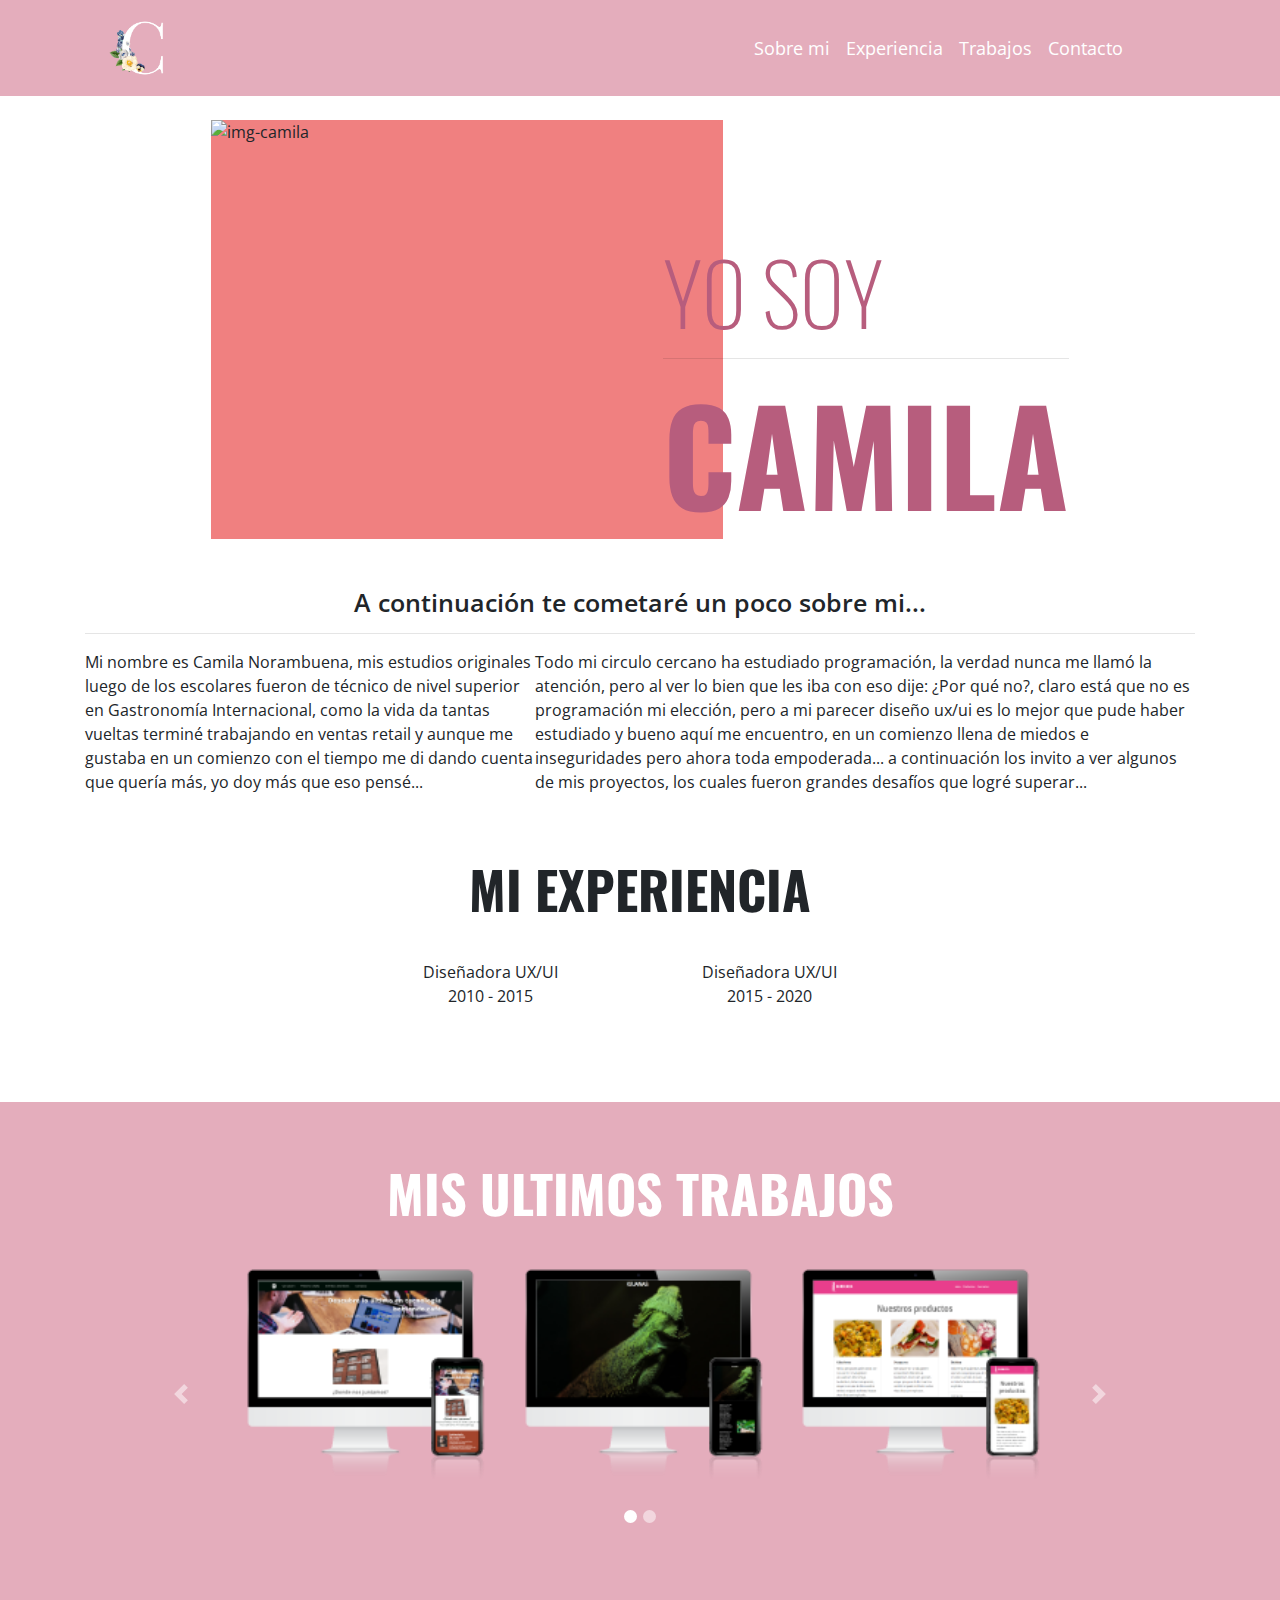
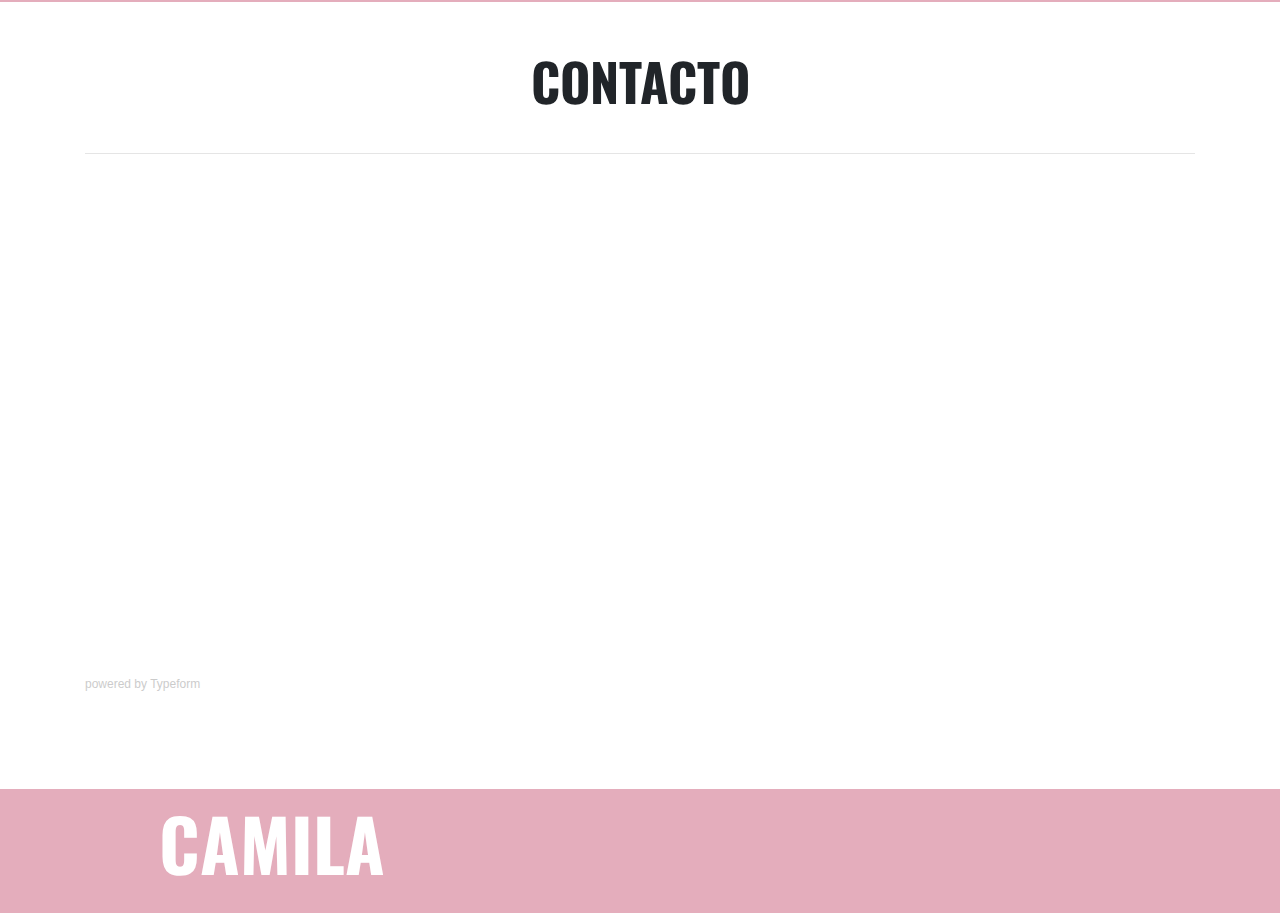
==== index.html @ 9895eda4 "link de proyectos sobre imagenes" ====
<!doctype html>
<html lang="es" dir="ltr">
  <head>
    <!-- Required meta tags -->
    <meta charset="utf-8">
    <meta name="viewport" content="width=device-width, initial-scale=1, shrink-to-fit=no">
    

    <!-- Bootstrap CSS -->
    <link rel="stylesheet" href="https://stackpath.bootstrapcdn.com/bootstrap/4.5.2/css/bootstrap.min.css" integrity="sha384-JcKb8q3iqJ61gNV9KGb8thSsNjpSL0n8PARn9HuZOnIxN0hoP+VmmDGMN5t9UJ0Z" crossorigin="anonymous">
    <!-- Google Fonts-->    
    <link href="https://fonts.googleapis.com/css2?family=Open+Sans:wght@300;400;600&family=Oswald:wght@200;700&display=swap" rel="stylesheet">
    <!-- Font Awesome-->
    <link rel="stylesheet" href="https://use.fontawesome.com/releases/v5.15.0/css/all.css" integrity="sha384-OLYO0LymqQ+uHXELyx93kblK5YIS3B2ZfLGBmsJaUyor7CpMTBsahDHByqSuWW+q" crossorigin="anonymous">
    <!-- Css-->
    <link rel="stylesheet" href="./style.css">

    <title>Mi Portafolio</title>
</head>
<body>
    <section class="container-fluid navbar-fixed first-section">
        <div class="container">
            <div class="row">
                <div class="col-md-12">
                    <nav class="navbar navbar-expand-lg  navbar-dark">
                        <div class="logo">
                            <img class="img-logo" src="./assets/img/logo c.png" alt="c"> 
                            <button button button class="navbar-toggler" type="button" data-toggle="collapse"
                                data-target="#navbarNavAltMarkup" aria-controls="navbarNavAltMarkup" aria-expanded="false"
                                aria-label="Toggle navigation">
                                <span class="navbar-toggler-icon"></span>
                            </button>
                        </div>
                                
                        <div class="collapse navbar-collapse justify-content-end mr-5" id="navbarNavAltMarkup">
                            <div class="navbar-nav ">
                                        <a data-scroll class="nav-link active" href="#about-me">Sobre mi <span class="sr-only">(current)</span></a>
                                        <a class="nav-link active" href="#experiencia">Experiencia <span class="sr-only">(current)</span></a>
                                        <a data-scroll class="nav-link active" href="#trabajos">Trabajos <span class="sr-only">(current)</span></a>
                                        <a data-scroll class="nav-link active" href="#contact-me">Contacto <span class="sr-only">(current)</span></a>
                            </div>
                        </div>
                    </nav>
                        
                </div>
            </div>
        </div>  
    </section>

<!--Imagen y titulo-->

    <section class="imagen mb-5">
                <div class="inicio">
                    <img class="mi-imagen" src="./assets/img/IMG_20200930_120932.jpg" alt="img-camila">
                    <div class="title-name">
                        <h2 class="im">YO SOY</h2>
                        <hr class="line">
                        <h2 class="name">CAMILA</h2>
                    </div>
                </div>
    </section>

    <!--About Me-->
    <section id="about-me" class="description mb-5">
        <div class="container">
            <div class="row">
                <div class="col-md-12">
                    <h3 class="titulo"> A continuación te cometaré un poco sobre mi...</h3>
                    <hr class="line">
                    <div class="parrafos">
                        <p class="about-me">Mi nombre es Camila Norambuena, mis estudios originales luego de los escolares fueron de técnico de nivel superior en Gastronomía Internacional, como la vida da tantas vueltas terminé trabajando en ventas retail y aunque me gustaba en un comienzo con el tiempo me di dando cuenta que quería más, yo doy más que eso pensé...</p>
                        <p class="about-me">Todo mi circulo cercano ha estudiado programación, la verdad nunca me llamó la atención, pero al ver lo bien que les iba con eso dije: ¿Por qué no?, claro está que no es programación mi elección, pero a mi parecer diseño ux/ui es lo mejor que pude haber estudiado y bueno aquí me encuentro, en un comienzo llena de miedos e inseguridades pero ahora toda empoderada... a continuación los invito a ver algunos de mis proyectos, los cuales fueron grandes desafíos que logré superar... </p>
                    </div>
                </div>
            </div>
        </div>
    </section>


    <section id="experiencia" class="experience mt-5 mb-5">
        <div class="container experience-aline">
            <div class="row">
                <div class="col-md-12">
                    <h3 class="subtitulo">MI EXPERIENCIA</h3>
                    <div class="experience-icon">
                        <div>
                            <i class="fas fa-prescription-bottle-alt fa-5x"></i> 
                            <p>Diseñadora UX/UI <br> <span>2010 - 2015</span></p>
                        </div>

                        <div>
                            <i class="fas fa-money-check-alt fa-5x"></i>
                            <p>Diseñadora UX/UI <br> <span>2015 - 2020
                            </span></p>
                        </div>
                        
                    </div>
                    

                </div>
            </div>
        </div>

    </section>

    <section id="trabajos" class="works">
        <div class="container">
            <div class="row">   
                <div class="col-md-12">
                    <h3 class="subtitulo white-pink">MIS ULTIMOS TRABAJOS</h3> 
                    <div class="container">
                        <div id="carouselExampleIndicators" class="carousel slide" data-ride="carousel">            
                            <div class="carousel-inner">
                                <div class="carousel-item active ci1">
                                    <div class="row">
                                        <div class="col-md-3"><a href="https://camilnome.github.io/Meet-Coffe/" target="_blank"><img class="carousel-img" src="./assets/img/PROY-01.png" alt=""></a></div>

                                        <div class="col-md-3"><a href="https://camilnome.github.io/iguana-page/" target="_blank"><img class="carousel-img" src="./assets/img/PROY-02.png" alt=""></a></div>

                                        <div class="col-md-3"><a href="https://camilnome.github.io/suricata/" target="_blank"><img class="carousel-img" src="./assets/img/PROY-03.png" alt=""></a></div>
                                    </div>
                                </div>
                
                                <div class="carousel-item ci2">
                                    <div class="row">
                                        <div class="col-md-3"><a href="https://camilnome.github.io/cuppon/" target="_blank"><img class="carousel-img" src="./assets/img/PROY-04.png" alt=""></a></div>
                                        <div class="col-md-3"><a href="https://camilnome.github.io/ricomida/" target="_blank"><img class="carousel-img" src="./assets/img/PROY-05.png" alt=""></a></div>
                                    
                                    </div>
                                </div>
                            </div>
                        <div>
                            <ol class="carousel-indicators">
                                <li data-target="#carouselExampleIndicators" data-slide-to="0" class="active"></li>
                                <li data-target="#carouselExampleIndicators" data-slide-to="1"></li>
                            </ol>
    
                            <div>
                                <a class="carousel-control-prev" href="#carouselExampleIndicators" role="button" data-slide="prev">
                                <span class="carousel-control-prev-icon" aria-hidden="true"></span>
                                <span class="sr-only">Previous</span>
                                </a>
                                <a class="carousel-control-next" href="#carouselExampleIndicators" role="button" data-slide="next">
                                <span class="carousel-control-next-icon" aria-hidden="true"></span>
                                <span class="sr-only">Next</span>
                                </a>
                            </div>
    
                        </div> 
                    </div>
                </div>
            </div> 
            
        </div>

    </section>

    <section id="contact-me" class="contact mb-5">
        <div class="container">
            <div class="row">
                <div class="col-md-12 formu pt-5 pb-5 ">
                    <h3 class="subtitulo">CONTACTO</h3>
                    <hr class="line">
                    <div class="typeform-widget" data-url="https://form.typeform.com/to/bvhLqpzV" style="width: 100%; height: 500px;"></div> <script> (function() { var qs,js,q,s,d=document, gi=d.getElementById, ce=d.createElement, gt=d.getElementsByTagName, id="typef_orm", b="https://embed.typeform.com/"; if(!gi.call(d,id)) { js=ce.call(d,"script"); js.id=id; js.src=b+"embed.js"; q=gt.call(d,"script")[0]; q.parentNode.insertBefore(js,q) } })() </script> <div style="font-family: Sans-Serif;font-size: 12px;color: #999;opacity: 0.5; padding-top: 5px;"> powered by <a href="https://admin.typeform.com/signup?utm_campaign=bvhLqpzV&utm_source=typeform.com-01EKRARHMAJ2T1TCYWR7NHYK4K-free&utm_medium=typeform&utm_content=typeform-embedded-poweredbytypeform&utm_term=ES" style="color: #999" target="_blank">Typeform</a> </div>
                </div>
            </div>
        </div>

    </section>

    <section class="footer">
        <div class="container">
            <div class="row">
                <div class="col-md-12 a1">
                    <p class="name-bottom">CAMILA</p>
                    <div class="icon">
                        <i class="fab fa-github-square fa-3x"></i>
                        <i class="fab fa-linkedin fa-3x"></i>
                        <i class="fab fa-twitter-square fa-3x"></i>
                        <i class="fab fa-facebook-square fa-3x"></i>
                    </div>
                </div>

            </div>
        </div>

    </section>







    

    <!-- Optional JavaScript -->
    <!-- jQuery first, then Popper.js, then Bootstrap JS -->
    <script src="https://code.jquery.com/jquery-3.5.1.slim.min.js"></script>
    <script src="https://cdn.jsdelivr.net/npm/popper.js@1.16.1/dist/umd/popper.min.js" ></script>
    <script src="https://stackpath.bootstrapcdn.com/bootstrap/4.5.2/js/bootstrap.min.js"></script>
    <!-- Java Script-->
    <script src="./script.js"></script>
    </body>
</html>
---- style.css ----
body{
    font-family: "open sans",sans-serif;
}

.first-section{
    background-color:#E4ADBC;
}

.img-logo{
    width: 80px;
    height:80px;
}

.navbar-fixed{
    position: fixed;
    z-index: 1;
}
.nav-link{
    font-family: "open sans",sans-serif;
    font-size: 18px;
    font-weight: 400;
}

/*imagen y titulo*/

.inicio{
    position: relative;
    display: flex;
    justify-content:center ;
    padding-top: 120px;
   
}

.mi-imagen{
    width: 40%;
    margin-right: 100px;
    z-index: -1;
    background-color: lightcoral;
}

.title-name{
    margin-top: 120px;
    margin-left: -160px;
}

.im{
    font-family: "oswald",sans-serif;
    font-size: 85px;
    font-weight: 200;
    color:#B75D7D;
    }

.name{
    font-family: "oswald",sans-serif;
    font-size: 130px;
    font-weight: 700;
    color:#B75D7D;
    }

/*About Me*/

.parrafos{
    display: flex;
    justify-content: space-between
    }

.about-me{
    font-size: 16px;
    font-weight: 400;    
    }

/*Mi Experiencia*/

.experience-aline{
    text-align: center;
}

.experience-icon{
    display: flex;
    justify-content: space-evenly;
    margin:30px 195px;
    width: 700px;
}

/*Works*/

.works{
    background-color: #E4ADBC;
    padding-bottom: 30px;
    padding-top: 60px;
    text-align: center;
    height: 500px;
}

.ci1{
    margin-left: 140px;
}

.ci2{
    margin-left: 280px;
}

.carousel-img{
    height: 230px;
    width: 250px;
}

/*Footer*/

.a1{
    display: flex;
    justify-content:space-evenly;
    align-items: center;
}

.footer{
    background-color:#E4ADBC;
}
.icon{
    width: 40%;
    color:#ffffff;
}

.name-bottom{
    color:#ffffff;
    font-family: "oswald",sans-serif;
    font-size: 72px;
    font-weight: 700;
    width: 40%;
}

@media (max-width:500px){
    
    .inicio{
    display: block;
    justify-content: center;
    padding-top: 90px;
    }

    .mi-imagen{
        width: 100%;
    }

    .title-name{
        margin-top: -130px;
        margin-left: 25px;
    }

    .name{
        font-size: 100px;
    }

    .im{
        color: #ffffff;
        margin-bottom: -50px;
    }

/*About Me*/
    .parrafos{
        display: block;
        text-align: justify;
        margin: 0px 10px;
    }
    
/*Experiencia*/
    .experience-icon{
        display: flex;
        justify-content: space-evenly;
        margin:0px;
        width: 100%;
    }
/*Works*/

    .ci1{
    margin-left: 0px;
    }

    .ci2{
    margin-left: 0px;
    }

    .carousel-img{
    height: 100%;
    }

    .works{
        height: 900px;
    }

/*Footer*/
    .icon{
        width: 100%;
        color:#ffffff;
        display: flex;
        justify-content: space-evenly;
    }

    .name-bottom{
        width: 100%;
    }

    .a1{
        display: inline-block;
        text-align: center;
        padding-bottom: 20px;
    }

    .formu{
        padding-bottom: 0px !important;
    }

    .contact{
        margin-bottom: 1px !important;
    }


}






.white-pink{
    color:#ffffff;
}





.titulo{
    font-family: "open sans",sans-serif;
    font-size: 25px;
    font-weight: 600;
    text-align: center;
    }

.subtitulo{
    font-family: "oswald",sans-serif;
    font-size: 52px;
    font-weight: 700;
    margin-bottom: 40px;
    text-align: center;
    

}



.carousel-indicators li{
    height: 13px !important; 
    width: 13px !important;
    border-radius: 100px;
    border-bottom: 0px !important;
    border-top: 0px !important;
    background-color:#ffffff !important;
}
    
.carousel-indicators{
    position: relative !important;
    margin-top: 15px;
}

button{
    border-radius: 50px;
    background-color:#E4ADBC;
    color:#ffffff;
}
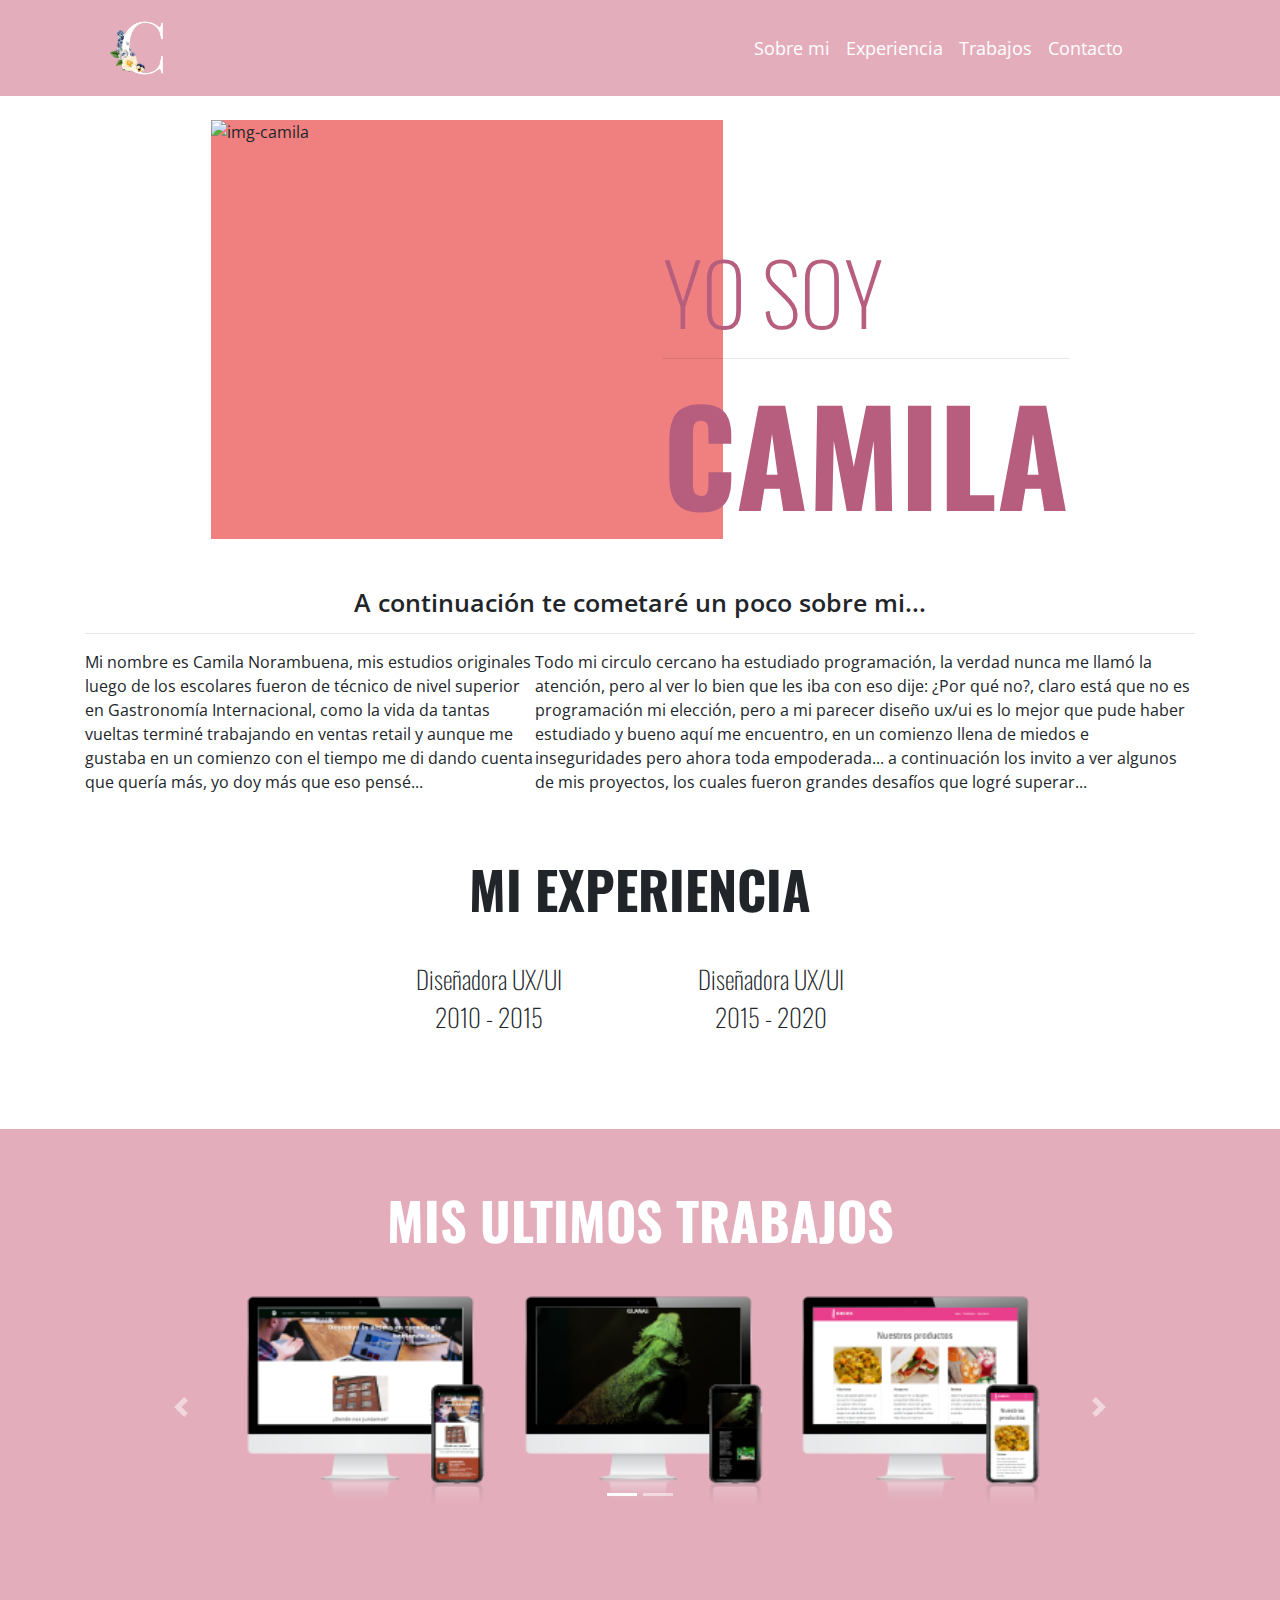
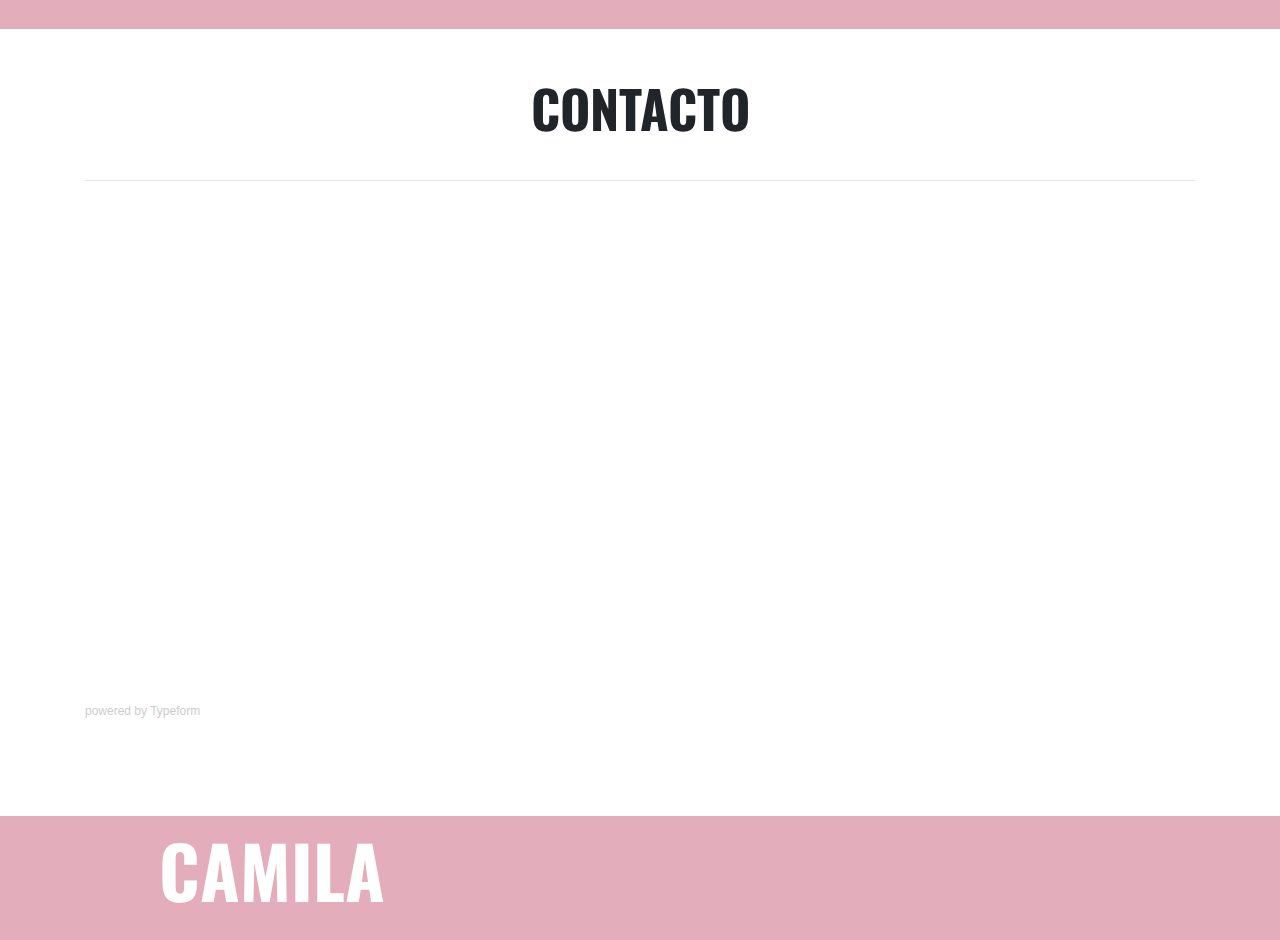
==== commit afad4520: "lineo de rss" ====
--- a/index.html
+++ b/index.html
@@ -22,7 +22,7 @@
         <div class="container">
             <div class="row">
                 <div class="col-md-12">
-                    <nav class="navbar navbar-expand-lg  navbar-dark">
+                    <nav class="navbar navbar-expand-md  navbar-dark">
                         <div class="logo">
                             <img class="img-logo" src="./assets/img/logo c.png" alt="c"> 
                             <button button button class="navbar-toggler" type="button" data-toggle="collapse"
@@ -85,12 +85,12 @@
                     <div class="experience-icon">
                         <div>
                             <i class="fas fa-prescription-bottle-alt fa-5x"></i> 
-                            <p>Diseñadora UX/UI <br> <span>2010 - 2015</span></p>
+                            <p class="puesto">Diseñadora UX/UI <br> <span>2010 - 2015</span></p>
                         </div>
 
                         <div>
                             <i class="fas fa-money-check-alt fa-5x"></i>
-                            <p>Diseñadora UX/UI <br> <span>2015 - 2020
+                            <p class="puesto">Diseñadora UX/UI <br> <span>2015 - 2020
                             </span></p>
                         </div>
                         
@@ -174,10 +174,10 @@
                 <div class="col-md-12 a1">
                     <p class="name-bottom">CAMILA</p>
                     <div class="icon">
-                        <i class="fab fa-github-square fa-3x"></i>
-                        <i class="fab fa-linkedin fa-3x"></i>
-                        <i class="fab fa-twitter-square fa-3x"></i>
-                        <i class="fab fa-facebook-square fa-3x"></i>
+                        <a href="https://github.com/camilnome"><i class="fab fa-github-square fa-3x"></i></a>
+                        <a href="https://www.linkedin.com/in/camila-norambuena-merello-537857127/"><i class="fab fa-linkedin fa-3x"></i></a>
+                        <a href="https://twitter.com/AsiutiCami"><i class="fab fa-twitter-square fa-3x"></i></a>
+                        <a href="https://www.facebook.com/asiutica/"> <i class="fab fa-facebook-square fa-3x"></i></a>
                     </div>
                 </div>
 
@@ -186,13 +186,6 @@
 
     </section>
 
-
-
-
-
-
-
-    
 
     <!-- Optional JavaScript -->
     <!-- jQuery first, then Popper.js, then Bootstrap JS -->
--- a/style.css
+++ b/style.css
@@ -5,6 +5,8 @@
 .first-section{
     background-color:#E4ADBC;
 }
+
+
 
 .img-logo{
     width: 80px;
@@ -69,6 +71,12 @@
     font-weight: 400;    
     }
 
+.titulo{
+    font-size: 25px;
+    font-weight: 600;
+    text-align: center;
+}
+    
 /*Mi Experiencia*/
 
 .experience-aline{
@@ -80,6 +88,21 @@
     justify-content: space-evenly;
     margin:30px 195px;
     width: 700px;
+}
+.subtitulo{
+    font-family: "oswald",sans-serif;
+    font-size: 52px;
+    font-weight: 700;
+    margin-bottom: 40px;
+    text-align: center;
+    
+
+}
+
+.puesto{
+    font-family:"oswald",sans-serif;
+    font-size: 25px;
+    font-weight: 200;
 }
 
 /*Works*/
@@ -104,6 +127,9 @@
     height: 230px;
     width: 250px;
 }
+.white-pink{
+    color:#ffffff;
+}
 
 /*Footer*/
 
@@ -121,6 +147,16 @@
     color:#ffffff;
 }
 
+.fab{
+    color: #ffffff;
+}
+
+.fab:hover{
+    color: #1e1e1e;
+    font-size: 60px;
+}
+
+
 .name-bottom{
     color:#ffffff;
     font-family: "oswald",sans-serif;
@@ -130,6 +166,14 @@
 }
 
 @media (max-width:500px){
+
+    .logo{
+        width: 100%;
+    }
+
+    .img-logo{
+        margin-right: 140px;
+    }
     
     .inicio{
     display: block;
@@ -139,6 +183,7 @@
 
     .mi-imagen{
         width: 100%;
+        margin-right:0px;
     }
 
     .title-name{
@@ -164,7 +209,7 @@
     
 /*Experiencia*/
     .experience-icon{
-        display: flex;
+        display: block;
         justify-content: space-evenly;
         margin:0px;
         width: 100%;
@@ -185,6 +230,19 @@
 
     .works{
         height: 900px;
+    }
+    .carousel-indicators li{
+        height: 13px !important; 
+        width: 13px !important;
+        border-radius: 100px;
+        border-bottom: 0px !important;
+        border-top: 0px !important;
+        background-color:#ffffff !important;
+    }
+        
+    .carousel-indicators{
+        position: relative !important;
+        margin-top: 15px;
     }
 
 /*Footer*/
@@ -221,56 +279,10 @@
 
 
 
-.white-pink{
-    color:#ffffff;
-}
-
-
-
-
-
-.titulo{
-    font-family: "open sans",sans-serif;
-    font-size: 25px;
-    font-weight: 600;
-    text-align: center;
-    }
-
-.subtitulo{
-    font-family: "oswald",sans-serif;
-    font-size: 52px;
-    font-weight: 700;
-    margin-bottom: 40px;
-    text-align: center;
-    
-
-}
-
-
-
-.carousel-indicators li{
-    height: 13px !important; 
-    width: 13px !important;
-    border-radius: 100px;
-    border-bottom: 0px !important;
-    border-top: 0px !important;
-    background-color:#ffffff !important;
-}
-    
-.carousel-indicators{
-    position: relative !important;
-    margin-top: 15px;
-}
-
-button{
-    border-radius: 50px;
-    background-color:#E4ADBC;
-    color:#ffffff;
-}
-
-
-
-
-
-
-
+
+
+
+
+
+
+
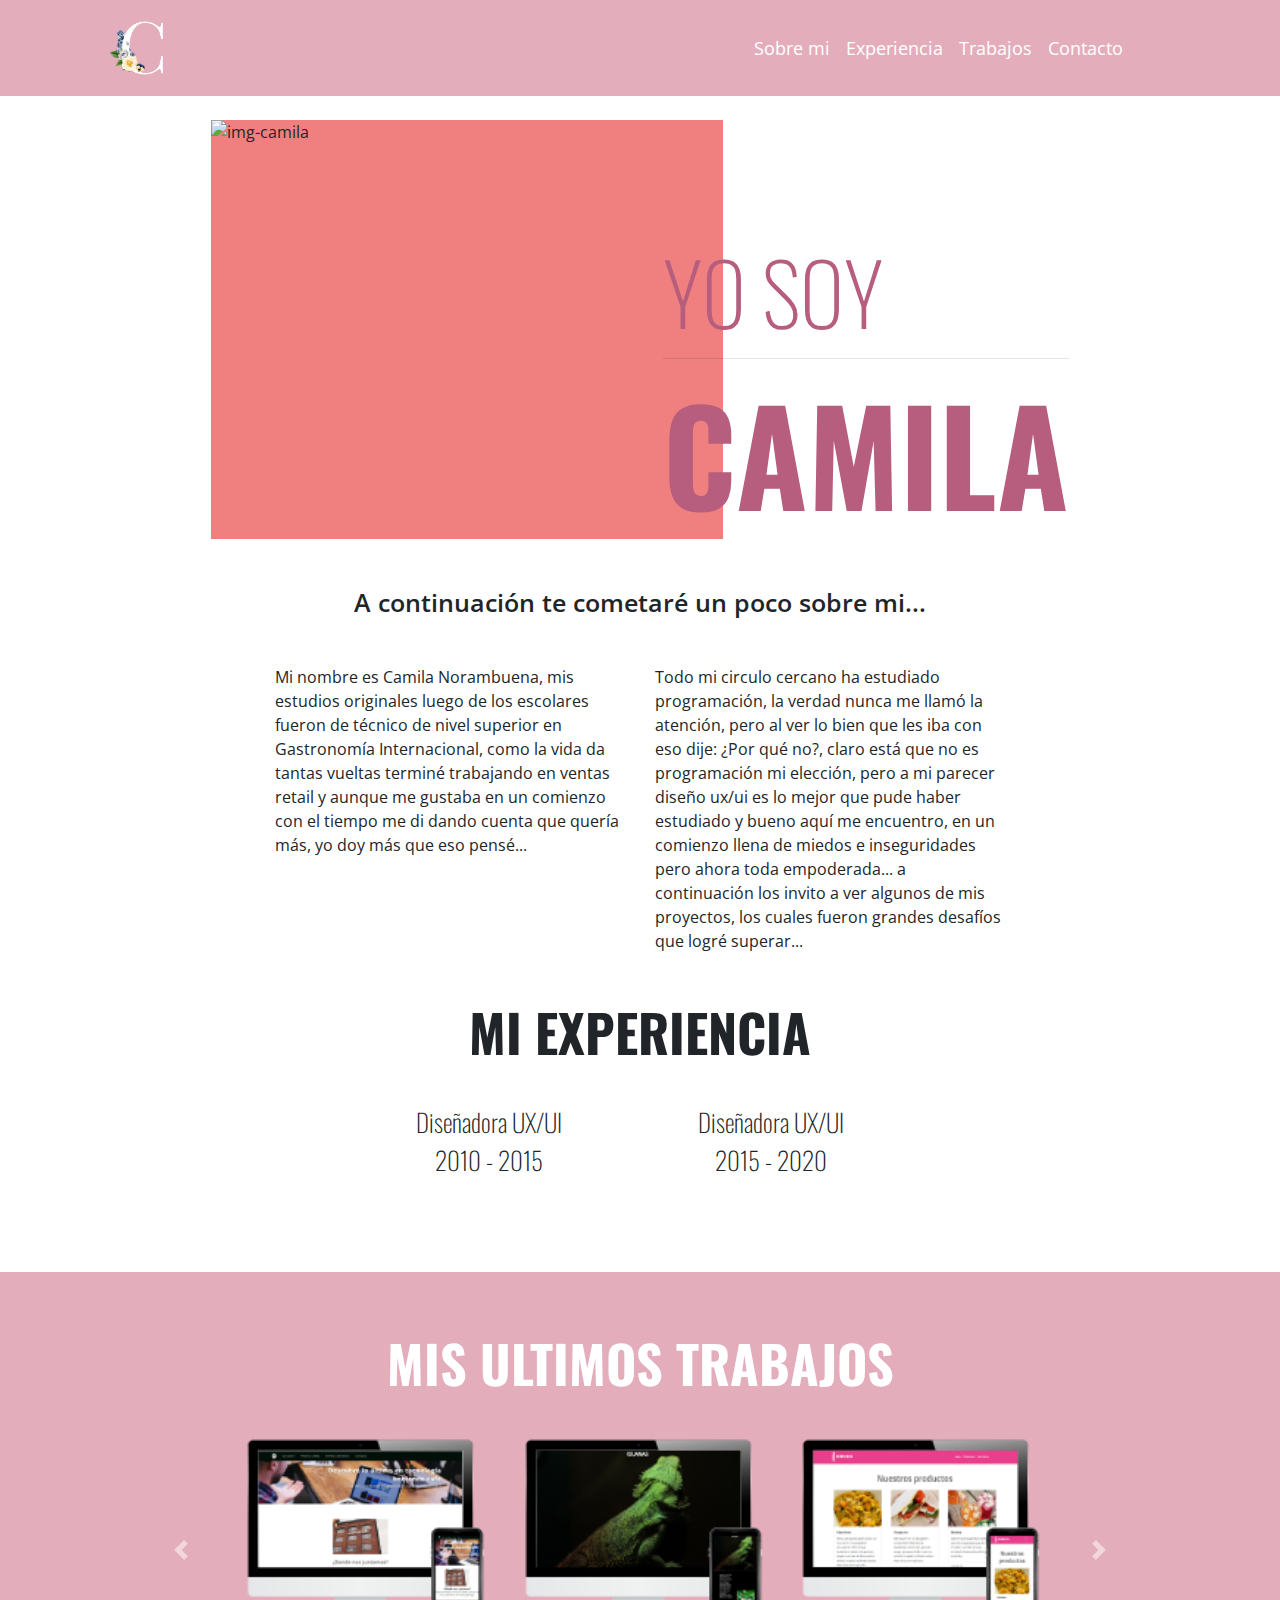
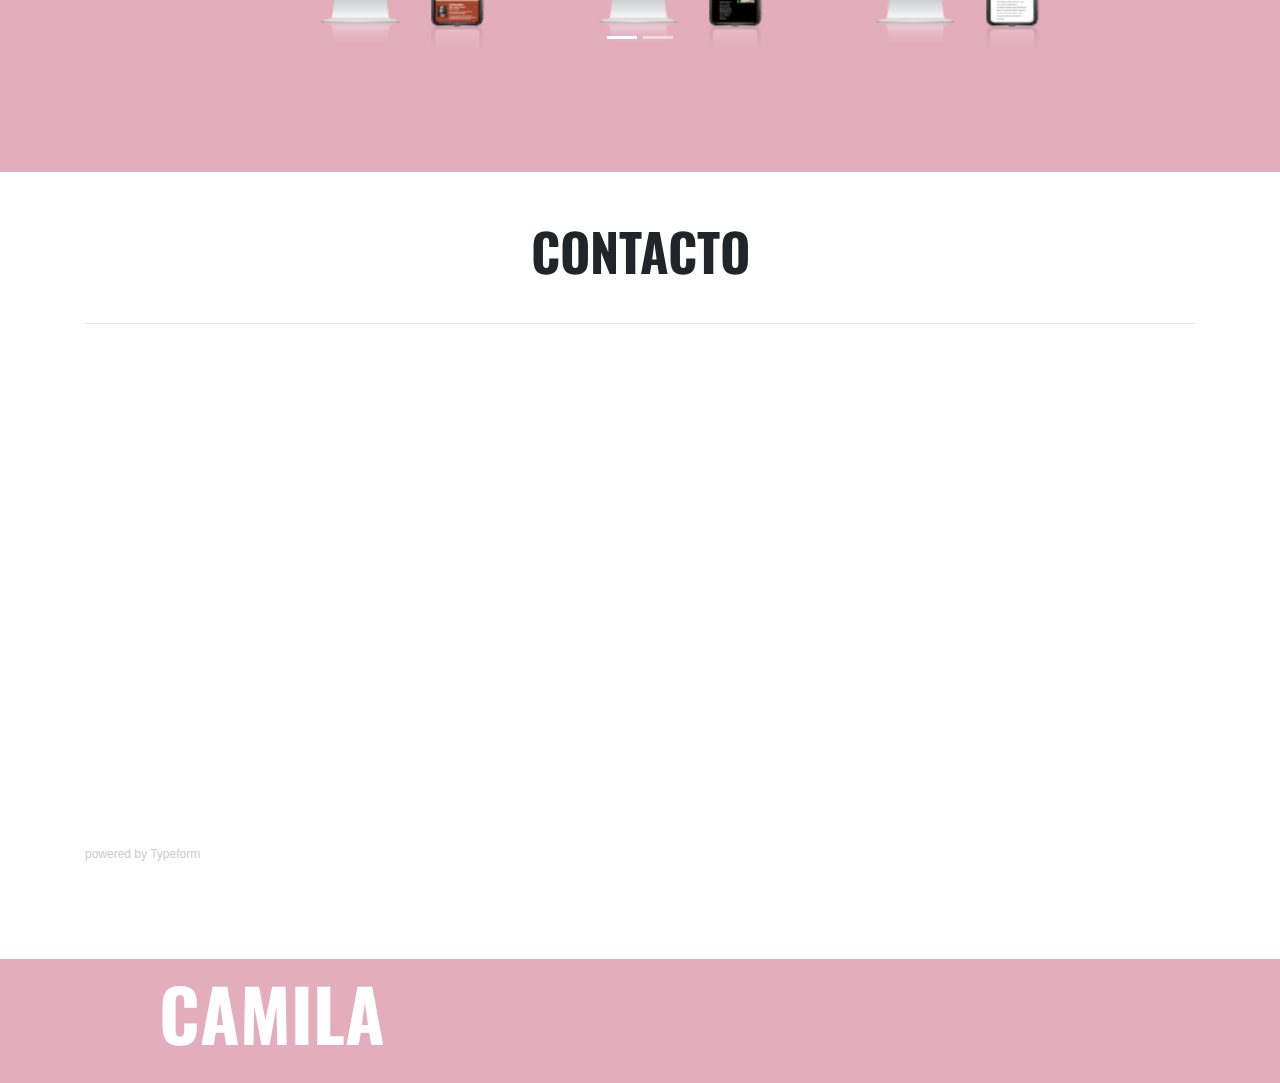
==== commit cef1a817: "Smooth scrolling y otros detalles" ====
--- a/index.html
+++ b/index.html
@@ -18,13 +18,13 @@
     <title>Mi Portafolio</title>
 </head>
 <body>
-    <section class="container-fluid navbar-fixed first-section">
+    <section  class="container-fluid navbar-fixed first-section">
         <div class="container">
             <div class="row">
                 <div class="col-md-12">
                     <nav class="navbar navbar-expand-md  navbar-dark">
                         <div class="logo">
-                            <img class="img-logo" src="./assets/img/logo c.png" alt="c"> 
+                            <a data-scroll href="#navreferencial"><img class="img-logo" src="./assets/img/logo c.png" alt="c"> </a> 
                             <button button button class="navbar-toggler" type="button" data-toggle="collapse"
                                 data-target="#navbarNavAltMarkup" aria-controls="navbarNavAltMarkup" aria-expanded="false"
                                 aria-label="Toggle navigation">
@@ -32,10 +32,10 @@
                             </button>
                         </div>
                                 
-                        <div class="collapse navbar-collapse justify-content-end mr-5" id="navbarNavAltMarkup">
-                            <div class="navbar-nav ">
+                        <div class="collapse navbar-collapse justify-content-end mr-5">
+                            <div  class="navbar-nav " >
                                         <a data-scroll class="nav-link active" href="#about-me">Sobre mi <span class="sr-only">(current)</span></a>
-                                        <a class="nav-link active" href="#experiencia">Experiencia <span class="sr-only">(current)</span></a>
+                                        <a data-scroll class="nav-link active" href="#experiencia">Experiencia <span class="sr-only">(current)</span></a>
                                         <a data-scroll class="nav-link active" href="#trabajos">Trabajos <span class="sr-only">(current)</span></a>
                                         <a data-scroll class="nav-link active" href="#contact-me">Contacto <span class="sr-only">(current)</span></a>
                             </div>
@@ -49,10 +49,10 @@
 
 <!--Imagen y titulo-->
 
-    <section class="imagen mb-5">
-                <div class="inicio">
-                    <img class="mi-imagen" src="./assets/img/IMG_20200930_120932.jpg" alt="img-camila">
-                    <div class="title-name">
+    <section  class="imagen mb-5">
+                <div class="inicio" id="navreferencial">
+                    <img  class="mi-imagen" src="./assets/img/IMG_20200930_120932.jpg" alt="img-camila">
+                    <div  class="title-name">
                         <h2 class="im">YO SOY</h2>
                         <hr class="line">
                         <h2 class="name">CAMILA</h2>
@@ -61,22 +61,33 @@
     </section>
 
     <!--About Me-->
-    <section id="about-me" class="description mb-5">
-        <div class="container">
-            <div class="row">
-                <div class="col-md-12">
-                    <h3 class="titulo"> A continuación te cometaré un poco sobre mi...</h3>
-                    <hr class="line">
-                    <div class="parrafos">
-                        <p class="about-me">Mi nombre es Camila Norambuena, mis estudios originales luego de los escolares fueron de técnico de nivel superior en Gastronomía Internacional, como la vida da tantas vueltas terminé trabajando en ventas retail y aunque me gustaba en un comienzo con el tiempo me di dando cuenta que quería más, yo doy más que eso pensé...</p>
-                        <p class="about-me">Todo mi circulo cercano ha estudiado programación, la verdad nunca me llamó la atención, pero al ver lo bien que les iba con eso dije: ¿Por qué no?, claro está que no es programación mi elección, pero a mi parecer diseño ux/ui es lo mejor que pude haber estudiado y bueno aquí me encuentro, en un comienzo llena de miedos e inseguridades pero ahora toda empoderada... a continuación los invito a ver algunos de mis proyectos, los cuales fueron grandes desafíos que logré superar... </p>
-                    </div>
-                </div>
-            </div>
-        </div>
-    </section>
-
-
+    <section  class="about-me mb-5">
+        <div id="about-me" class="container d-none d-sm-none d-md-block">
+            <h3 class="titulo mb-5"> A continuación te cometaré un poco sobre mi...</h3>
+                <div class="card-deck">
+                    <div class="col-md-4 parrafos">
+                        <div class="card border-0">
+                            <div class="card-body">
+                                <p class="card-text">Mi nombre es Camila Norambuena, mis estudios originales luego de los escolares fueron de técnico de nivel superior en Gastronomía Internacional, como la vida da tantas vueltas terminé trabajando en ventas retail y aunque me gustaba en un comienzo con el tiempo me di dando cuenta que quería más, yo doy más que eso pensé...</p>
+                            </div>
+                        </div> 
+                    </div>   
+                    <div class="col-md-4 parrafos">
+                        <div class="card border-0">
+                            <div class="card-body">
+                                <p class="card-text">Todo mi circulo cercano ha estudiado programación, la verdad nunca me llamó la atención, pero al ver lo bien que les iba con eso dije: ¿Por qué no?, claro está que no es programación mi elección, pero a mi parecer diseño ux/ui es lo mejor que pude haber estudiado y bueno aquí me encuentro, en un comienzo llena de miedos e inseguridades pero ahora toda empoderada... a continuación los invito a ver algunos de mis proyectos, los cuales fueron grandes desafíos que logré superar...</p>
+                            </div>
+                        </div>
+                    </div>
+                </div>
+        </div>
+    </section>
+
+
+
+    
+
+    <!--Experience-->
     <section id="experiencia" class="experience mt-5 mb-5">
         <div class="container experience-aline">
             <div class="row">
@@ -103,6 +114,7 @@
 
     </section>
 
+    <!--Works-->
     <section id="trabajos" class="works">
         <div class="container">
             <div class="row">   
@@ -149,11 +161,11 @@
                         </div> 
                     </div>
                 </div>
-            </div> 
-            
-        </div>
-
-    </section>
+            </div>             
+        </div>
+    </section>
+
+    <!--Contact-->
 
     <section id="contact-me" class="contact mb-5">
         <div class="container">
@@ -165,19 +177,19 @@
                 </div>
             </div>
         </div>
-
-    </section>
-
+    </section>
+
+    <!--Footer-->
     <section class="footer">
         <div class="container">
             <div class="row">
                 <div class="col-md-12 a1">
                     <p class="name-bottom">CAMILA</p>
                     <div class="icon">
-                        <a href="https://github.com/camilnome"><i class="fab fa-github-square fa-3x"></i></a>
-                        <a href="https://www.linkedin.com/in/camila-norambuena-merello-537857127/"><i class="fab fa-linkedin fa-3x"></i></a>
-                        <a href="https://twitter.com/AsiutiCami"><i class="fab fa-twitter-square fa-3x"></i></a>
-                        <a href="https://www.facebook.com/asiutica/"> <i class="fab fa-facebook-square fa-3x"></i></a>
+                        <a href="https://github.com/camilnome"target="_blank"><i class="fab fa-github-square fa-3x"></i></a>
+                        <a href="https://www.linkedin.com/in/camila-norambuena-merello-537857127/"target="_blank"><i class="fab fa-linkedin fa-3x"></i></a>
+                        <a href="https://twitter.com/AsiutiCami"target="_blank"><i class="fab fa-twitter-square fa-3x"></i></a>
+                        <a href="https://www.facebook.com/asiutica/"target="_blank"><i class="fab fa-facebook-square fa-3x"></i></a>
                     </div>
                 </div>
 
@@ -189,9 +201,9 @@
 
     <!-- Optional JavaScript -->
     <!-- jQuery first, then Popper.js, then Bootstrap JS -->
-    <script src="https://code.jquery.com/jquery-3.5.1.slim.min.js"></script>
-    <script src="https://cdn.jsdelivr.net/npm/popper.js@1.16.1/dist/umd/popper.min.js" ></script>
-    <script src="https://stackpath.bootstrapcdn.com/bootstrap/4.5.2/js/bootstrap.min.js"></script>
+    <script src="https://code.jquery.com/jquery-3.5.1.min.js" integrity="sha384-DfXdz2htPH0lsSSs5nCTpuj/zy4C+OGpamoFVy38MVBnE+IbbVYUew+OrCXaRkfj" crossorigin="anonymous"></script>
+<script src="https://cdn.jsdelivr.net/npm/popper.js@1.16.1/dist/umd/popper.min.js" integrity="sha384-9/reFTGAW83EW2RDu2S0VKaIzap3H66lZH81PoYlFhbGU+6BZp6G7niu735Sk7lN" crossorigin="anonymous"></script>
+<script src="https://stackpath.bootstrapcdn.com/bootstrap/4.5.2/js/bootstrap.min.js" integrity="sha384-B4gt1jrGC7Jh4AgTPSdUtOBvfO8shuf57BaghqFfPlYxofvL8/KUEfYiJOMMV+rV" crossorigin="anonymous"></script>
     <!-- Java Script-->
     <script src="./script.js"></script>
     </body>
--- a/style.css
+++ b/style.css
@@ -5,7 +5,6 @@
 .first-section{
     background-color:#E4ADBC;
 }
-
 
 
 .img-logo{
@@ -30,7 +29,6 @@
     display: flex;
     justify-content:center ;
     padding-top: 120px;
-   
 }
 
 .mi-imagen{
@@ -62,13 +60,22 @@
 /*About Me*/
 
 .parrafos{
-    display: flex;
-    justify-content: space-between
-    }
-
-.about-me{
+    padding-left:0px !important;
+    padding-right:0px !important;
+    }
+
+.card-body{
+    padding:0px !important; 
+}
+
+.card-deck{
+    display:flex;
+    justify-content: center;
+}
+
+.card-text{
     font-size: 16px;
-    font-weight: 400;    
+    font-weight: 400;
     }
 
 .titulo{
@@ -200,12 +207,7 @@
         margin-bottom: -50px;
     }
 
-/*About Me*/
-    .parrafos{
-        display: block;
-        text-align: justify;
-        margin: 0px 10px;
-    }
+
     
 /*Experiencia*/
     .experience-icon{
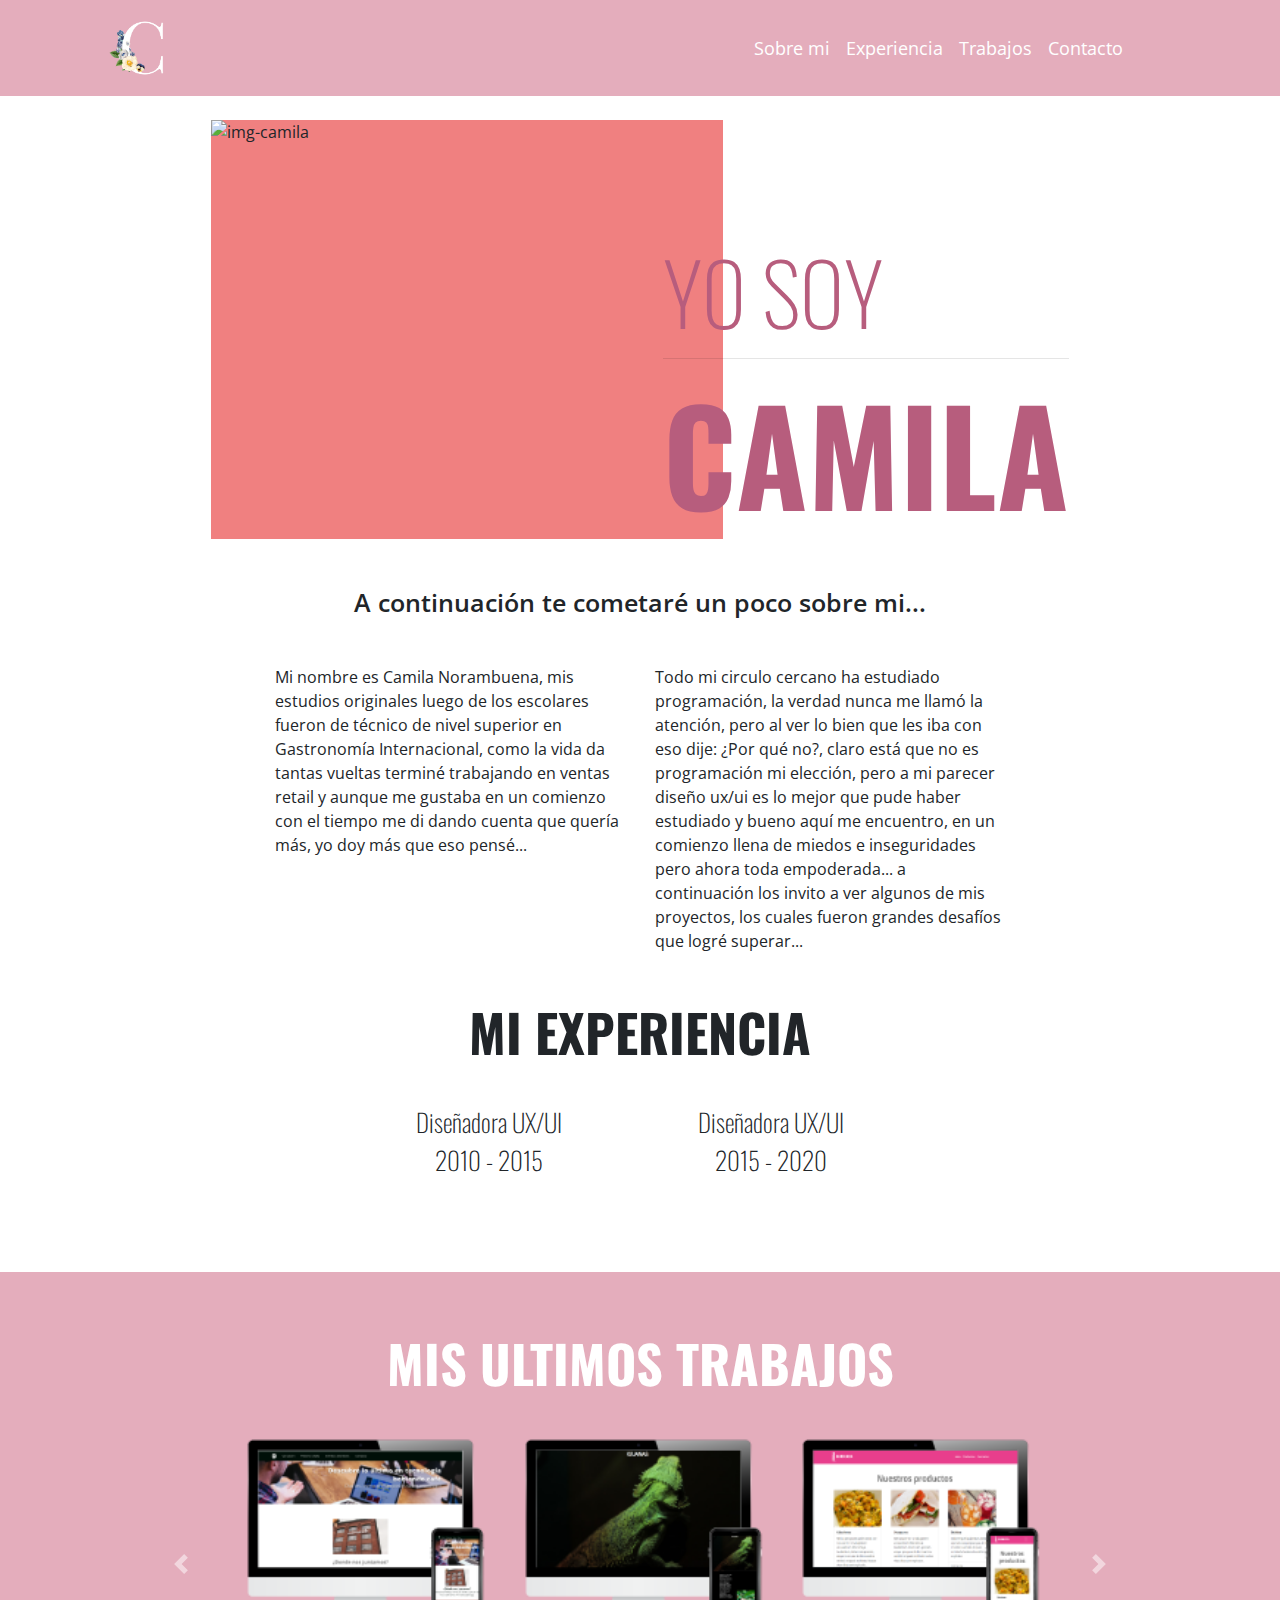
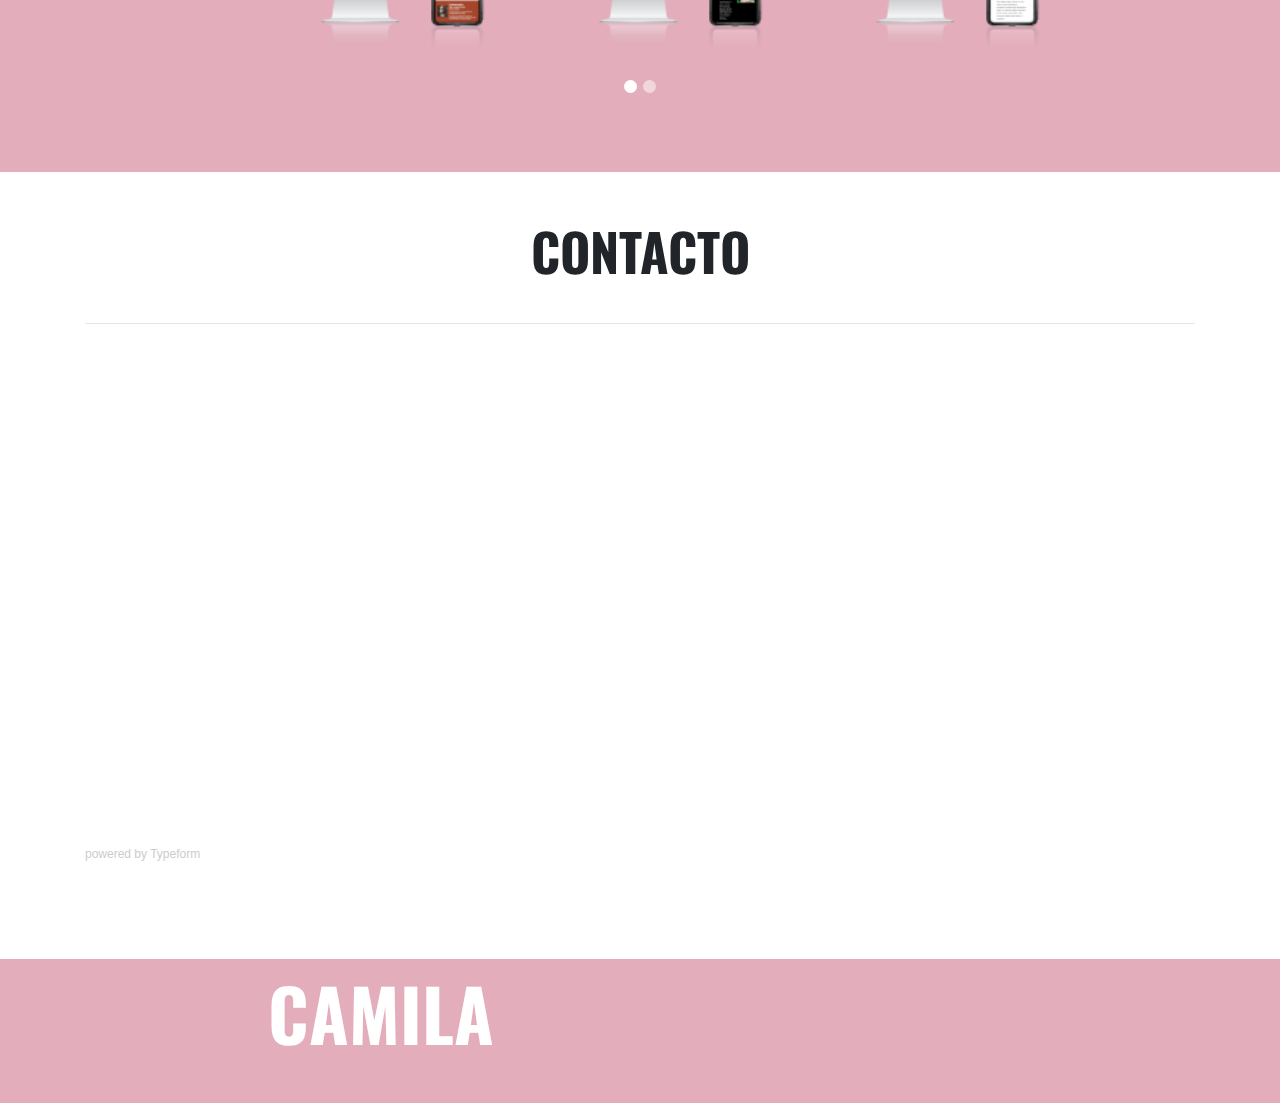
==== commit 4efa06f2: "edicion nav responsive" ====
--- a/index.html
+++ b/index.html
@@ -22,9 +22,9 @@
         <div class="container">
             <div class="row">
                 <div class="col-md-12">
-                    <nav class="navbar navbar-expand-md  navbar-dark">
+                    <nav class="navbar navbar-expand-lg navbar-dark">
                         <div class="logo">
-                            <a data-scroll href="#navreferencial"><img class="img-logo" src="./assets/img/logo c.png" alt="c"> </a> 
+                            <a data-scroll href="#navreferencial"><img class="img-logo" src="./assets/img/logo-c.png" alt="c"> </a> 
                             <button button button class="navbar-toggler" type="button" data-toggle="collapse"
                                 data-target="#navbarNavAltMarkup" aria-controls="navbarNavAltMarkup" aria-expanded="false"
                                 aria-label="Toggle navigation">
@@ -32,12 +32,12 @@
                             </button>
                         </div>
                                 
-                        <div class="collapse navbar-collapse justify-content-end mr-5">
-                            <div  class="navbar-nav " >
-                                        <a data-scroll class="nav-link active" href="#about-me">Sobre mi <span class="sr-only">(current)</span></a>
-                                        <a data-scroll class="nav-link active" href="#experiencia">Experiencia <span class="sr-only">(current)</span></a>
-                                        <a data-scroll class="nav-link active" href="#trabajos">Trabajos <span class="sr-only">(current)</span></a>
-                                        <a data-scroll class="nav-link active" href="#contact-me">Contacto <span class="sr-only">(current)</span></a>
+                        <div class="collapse navbar-collapse justify-content-end mr-5" id="navbarNavAltMarkup">
+                            <div class="navbar-nav ">
+                                        <a class="nav-link active" href="#about-me">Sobre mi<span class="sr-only">(current)</span></a>
+                                        <a class="nav-link active" href="#experiencia">Experiencia<span class="sr-only">(current)</span></a>
+                                        <a class="nav-link active" href="#trabajos">Trabajos<span class="sr-only">(current)</span></a>
+                                        <a class="nav-link active" href="#contact-me">Contacto<span class="sr-only">(current)</span></a>
                             </div>
                         </div>
                     </nav>
@@ -161,7 +161,7 @@
                         </div> 
                     </div>
                 </div>
-            </div>             
+            </div>
         </div>
     </section>
 
@@ -186,10 +186,10 @@
                 <div class="col-md-12 a1">
                     <p class="name-bottom">CAMILA</p>
                     <div class="icon">
-                        <a href="https://github.com/camilnome"target="_blank"><i class="fab fa-github-square fa-3x"></i></a>
-                        <a href="https://www.linkedin.com/in/camila-norambuena-merello-537857127/"target="_blank"><i class="fab fa-linkedin fa-3x"></i></a>
-                        <a href="https://twitter.com/AsiutiCami"target="_blank"><i class="fab fa-twitter-square fa-3x"></i></a>
-                        <a href="https://www.facebook.com/asiutica/"target="_blank"><i class="fab fa-facebook-square fa-3x"></i></a>
+                        <a href="https://github.com/camilnome" target="_blank"><i class="fab fa-github-square fa-3x"></i></a>
+                        <a href="https://www.linkedin.com/in/camila-norambuena-merello-537857127/" target="_blank"><i class="fab fa-linkedin fa-3x"></i></a>
+                        <a href="https://twitter.com/AsiutiCami" target="_blank"><i class="fab fa-twitter-square fa-3x"></i></a>
+                        <a href="https://www.facebook.com/asiutica/" target="_blank"><i class="fab fa-facebook-square fa-3x"></i></a>
                     </div>
                 </div>
 
@@ -201,9 +201,9 @@
 
     <!-- Optional JavaScript -->
     <!-- jQuery first, then Popper.js, then Bootstrap JS -->
-    <script src="https://code.jquery.com/jquery-3.5.1.min.js" integrity="sha384-DfXdz2htPH0lsSSs5nCTpuj/zy4C+OGpamoFVy38MVBnE+IbbVYUew+OrCXaRkfj" crossorigin="anonymous"></script>
-<script src="https://cdn.jsdelivr.net/npm/popper.js@1.16.1/dist/umd/popper.min.js" integrity="sha384-9/reFTGAW83EW2RDu2S0VKaIzap3H66lZH81PoYlFhbGU+6BZp6G7niu735Sk7lN" crossorigin="anonymous"></script>
-<script src="https://stackpath.bootstrapcdn.com/bootstrap/4.5.2/js/bootstrap.min.js" integrity="sha384-B4gt1jrGC7Jh4AgTPSdUtOBvfO8shuf57BaghqFfPlYxofvL8/KUEfYiJOMMV+rV" crossorigin="anonymous"></script>
+    <script src="https://code.jquery.com/jquery-3.5.1.min.js"></script>
+<script src="https://cdn.jsdelivr.net/npm/popper.js@1.16.1/dist/umd/popper.min.js"></script>
+<script src="https://stackpath.bootstrapcdn.com/bootstrap/4.5.2/js/bootstrap.min.js"></script>
     <!-- Java Script-->
     <script src="./script.js"></script>
     </body>
--- a/style.css
+++ b/style.css
@@ -121,6 +121,19 @@
     text-align: center;
     height: 500px;
 }
+.carousel-indicators li{
+    height: 13px !important; 
+    width: 13px !important;
+    border-radius: 100px;
+    border-bottom: 0px !important;
+    border-top: 0px !important;
+    background-color:#ffffff !important;
+}
+    
+.carousel-indicators{
+    position: relative !important;
+    margin-top: 15px;
+}
 
 .ci1{
     margin-left: 140px;
@@ -162,7 +175,11 @@
     color: #1e1e1e;
     font-size: 60px;
 }
-
+.a1{
+    display: flex;
+    text-align: center;
+    padding-bottom: 20px;
+}
 
 .name-bottom{
     color:#ffffff;
@@ -171,6 +188,8 @@
     font-weight: 700;
     width: 40%;
 }
+
+
 
 @media (max-width:500px){
 
@@ -232,59 +251,47 @@
 
     .works{
         height: 900px;
-    }
-    .carousel-indicators li{
-        height: 13px !important; 
-        width: 13px !important;
-        border-radius: 100px;
-        border-bottom: 0px !important;
-        border-top: 0px !important;
-        background-color:#ffffff !important;
-    }
-        
-    .carousel-indicators{
-        position: relative !important;
-        margin-top: 15px;
-    }
-
-/*Footer*/
-    .icon{
-        width: 100%;
-        color:#ffffff;
-        display: flex;
-        justify-content: space-evenly;
-    }
-
-    .name-bottom{
-        width: 100%;
-    }
-
-    .a1{
-        display: inline-block;
-        text-align: center;
-        padding-bottom: 20px;
-    }
-
-    .formu{
-        padding-bottom: 0px !important;
-    }
-
-    .contact{
-        margin-bottom: 1px !important;
-    }
-
-
-}
-
-
-
-
-
-
-
-
-
-
-
-
-
+    
+    }
+
+    /*Footer*/
+.icon{
+    width: 100%;
+    color:#ffffff;
+    display: inline-block;
+    justify-content: space-between;
+}
+
+.name-bottom{
+    width: 100%;
+}
+
+
+.formu{
+    padding-bottom: 0px !important;
+}
+
+.contact{
+    margin-bottom: 1px !important;
+}
+
+
+
+
+
+}
+
+
+
+
+
+
+
+
+
+
+
+
+
+
+
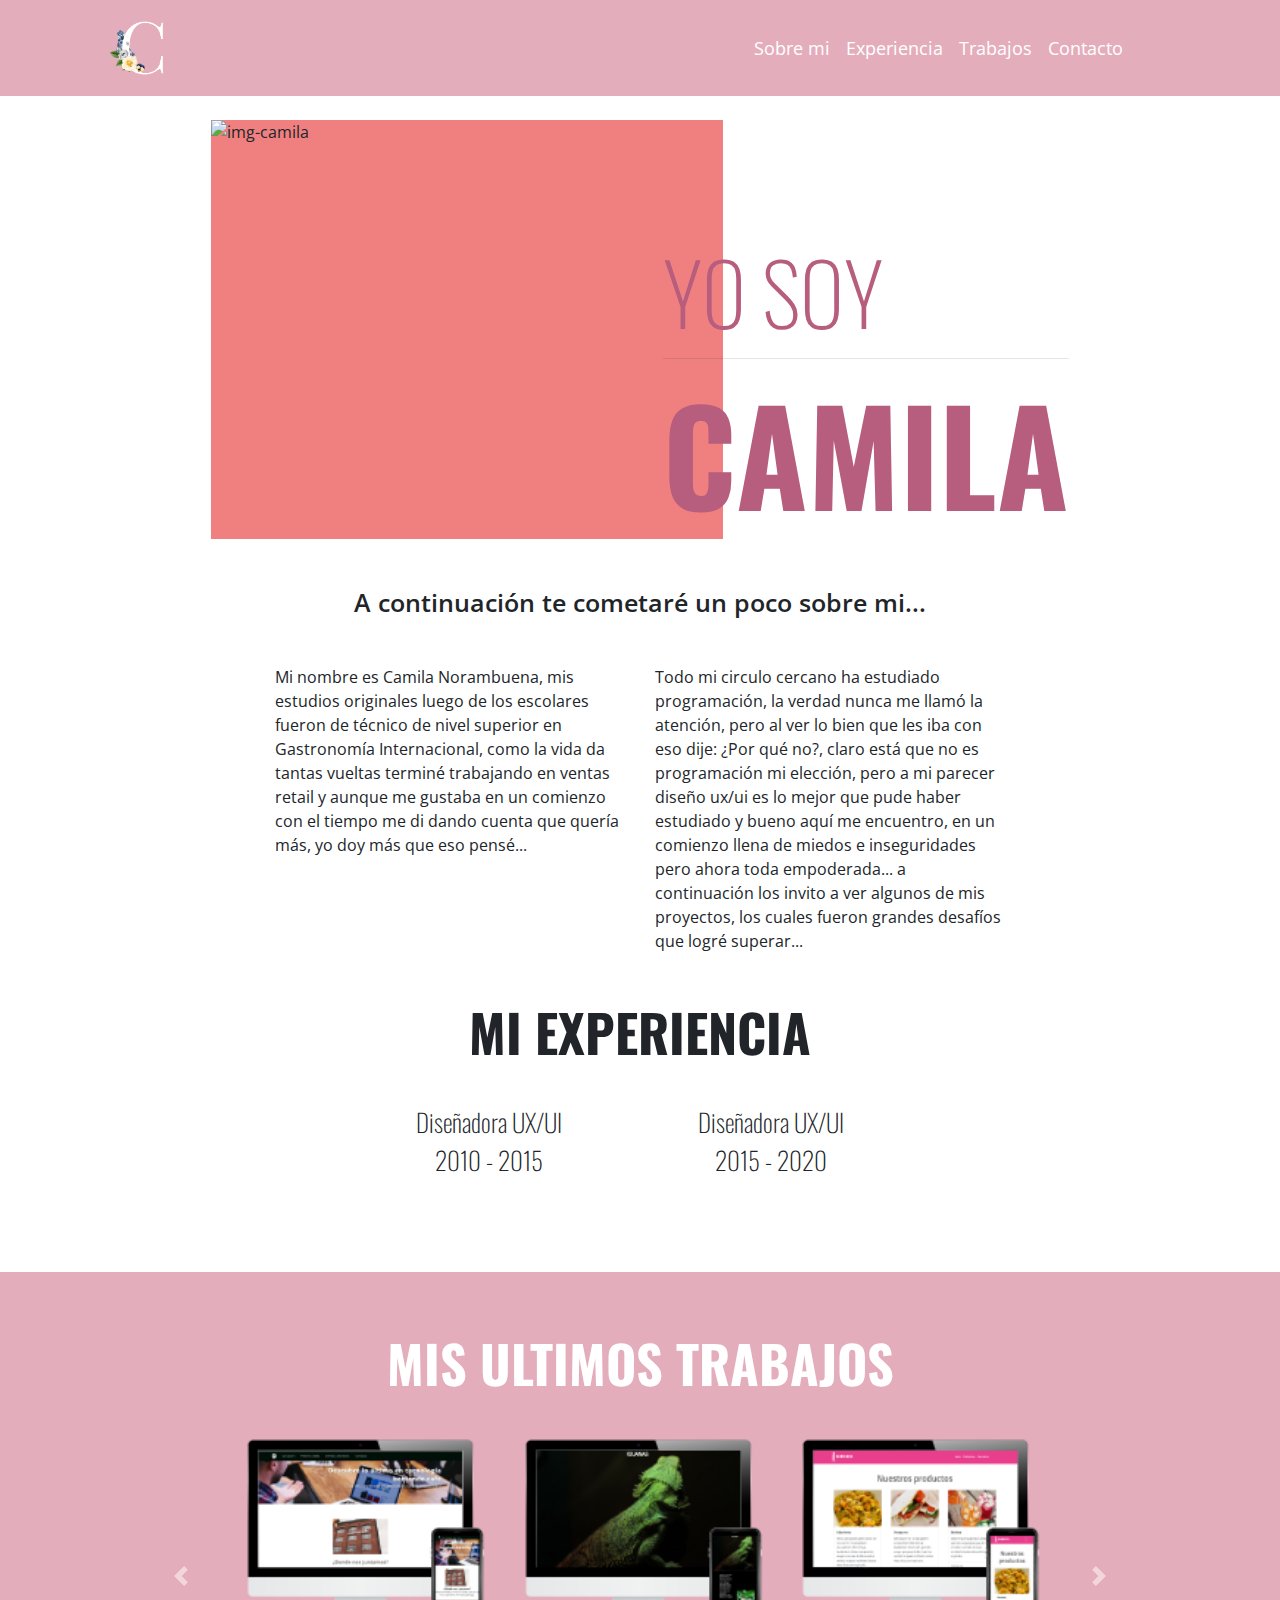
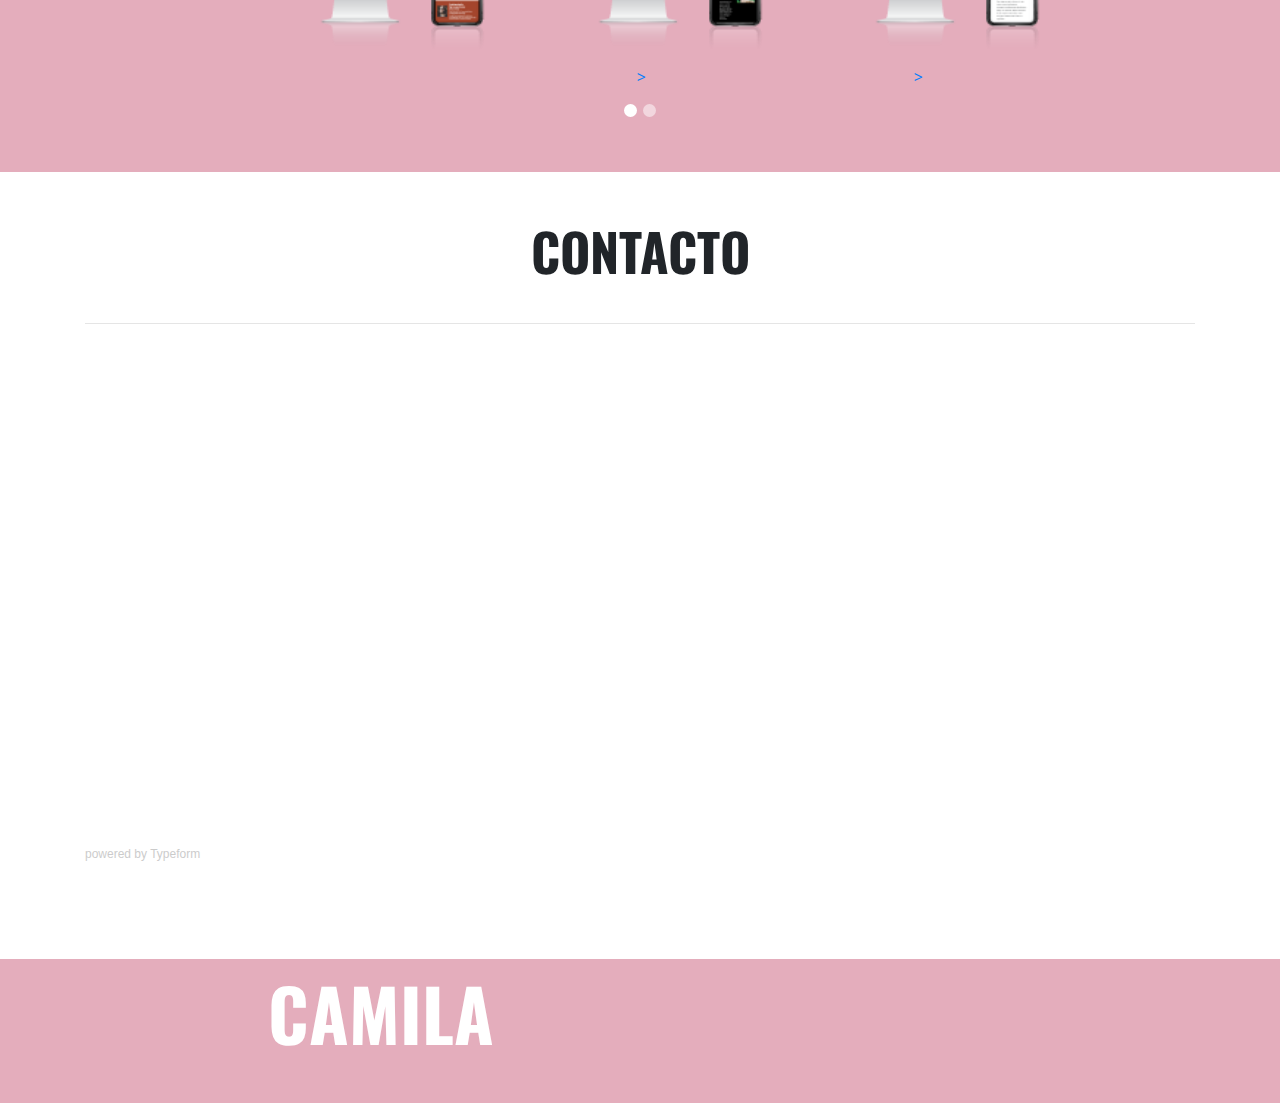
==== commit 35e67be3: "incorporación de tooltips" ====
--- a/index.html
+++ b/index.html
@@ -125,18 +125,25 @@
                             <div class="carousel-inner">
                                 <div class="carousel-item active ci1">
                                     <div class="row">
-                                        <div class="col-md-3"><a href="https://camilnome.github.io/Meet-Coffe/" target="_blank"><img class="carousel-img" src="./assets/img/PROY-01.png" alt=""></a></div>
-
-                                        <div class="col-md-3"><a href="https://camilnome.github.io/iguana-page/" target="_blank"><img class="carousel-img" src="./assets/img/PROY-02.png" alt=""></a></div>
-
-                                        <div class="col-md-3"><a href="https://camilnome.github.io/suricata/" target="_blank"><img class="carousel-img" src="./assets/img/PROY-03.png" alt=""></a></div>
+                                        <div class="col-md-3"><a href="https://camilnome.github.io/Meet-Coffe/" target="_blank"><img class="carousel-img" src="./assets/img/PROY-01.png"alt="" 
+                                            button type="button" class="btn btn-secondary" data-toggle="tooltip" data-placement="bottom" title="Click para ver proyecto">
+                                            </button>
+                                            </a></div>
+
+                                        <div class="col-md-3"><a href="https://camilnome.github.io/iguana-page/" target="_blank"><img class="carousel-img" src="./assets/img/PROY-02.png" alt="" button type="button" class="btn btn-secondary" data-toggle="tooltip" data-placement="bottom" title="Click para ver proyecto">
+                                        </button>></a></div>
+
+                                        <div class="col-md-3"><a href="https://camilnome.github.io/suricata/" target="_blank"><img class="carousel-img" src="./assets/img/PROY-03.png" alt="" button type="button" class="btn btn-secondary" data-toggle="tooltip" data-placement="bottom" title="Click para ver proyecto">
+                                        </button>></a></div>
                                     </div>
                                 </div>
                 
                                 <div class="carousel-item ci2">
                                     <div class="row">
-                                        <div class="col-md-3"><a href="https://camilnome.github.io/cuppon/" target="_blank"><img class="carousel-img" src="./assets/img/PROY-04.png" alt=""></a></div>
-                                        <div class="col-md-3"><a href="https://camilnome.github.io/ricomida/" target="_blank"><img class="carousel-img" src="./assets/img/PROY-05.png" alt=""></a></div>
+                                        <div class="col-md-3"><a href="https://camilnome.github.io/cuppon/" target="_blank"><img class="carousel-img" src="./assets/img/PROY-04.png" alt="" button type="button" class="btn btn-secondary" data-toggle="tooltip" data-placement="bottom" title="Click para ver proyecto">
+                                        </button>></a></div>
+                                        <div class="col-md-3"><a href="https://camilnome.github.io/ricomida/" target="_blank"><img class="carousel-img" src="./assets/img/PROY-05.png" alt="" button type="button" class="btn btn-secondary" data-toggle="tooltip" data-placement="bottom" title="Click para ver proyecto">
+                                        </button>></a></div>
                                     
                                     </div>
                                 </div>
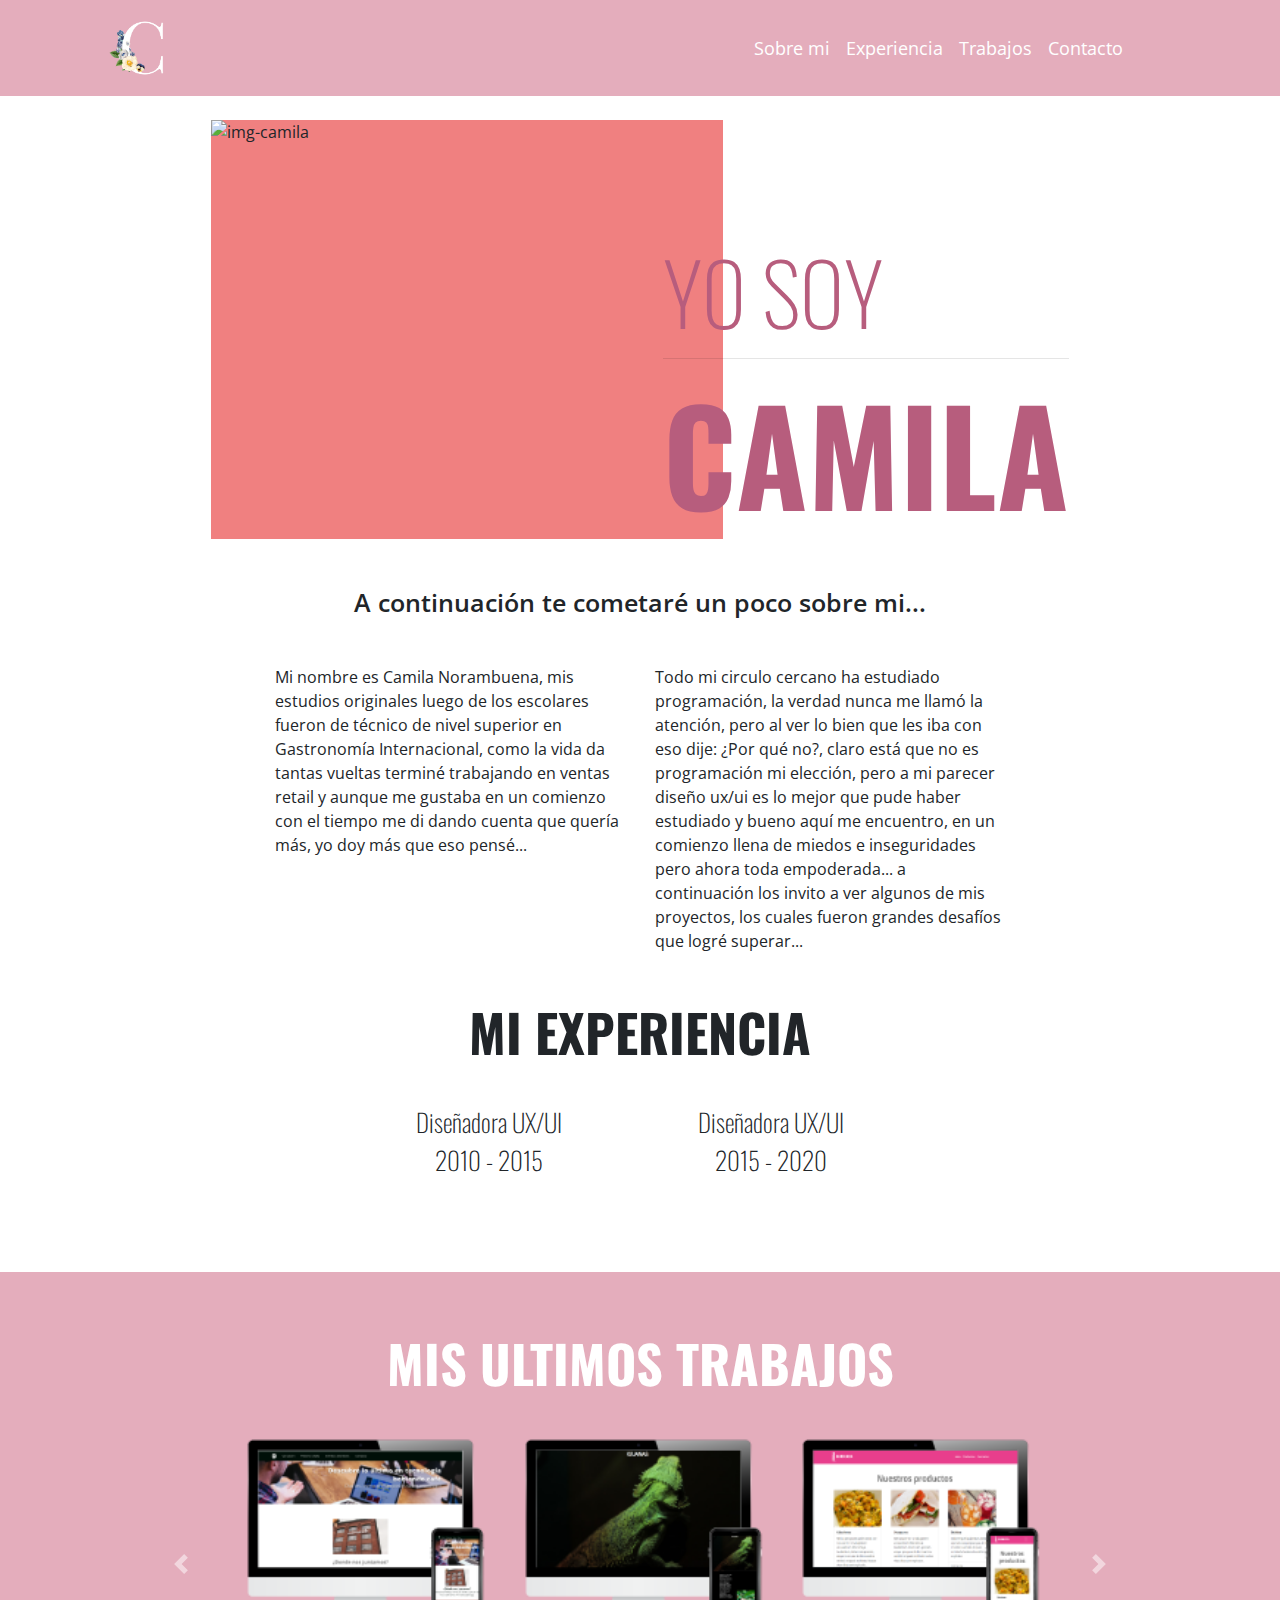
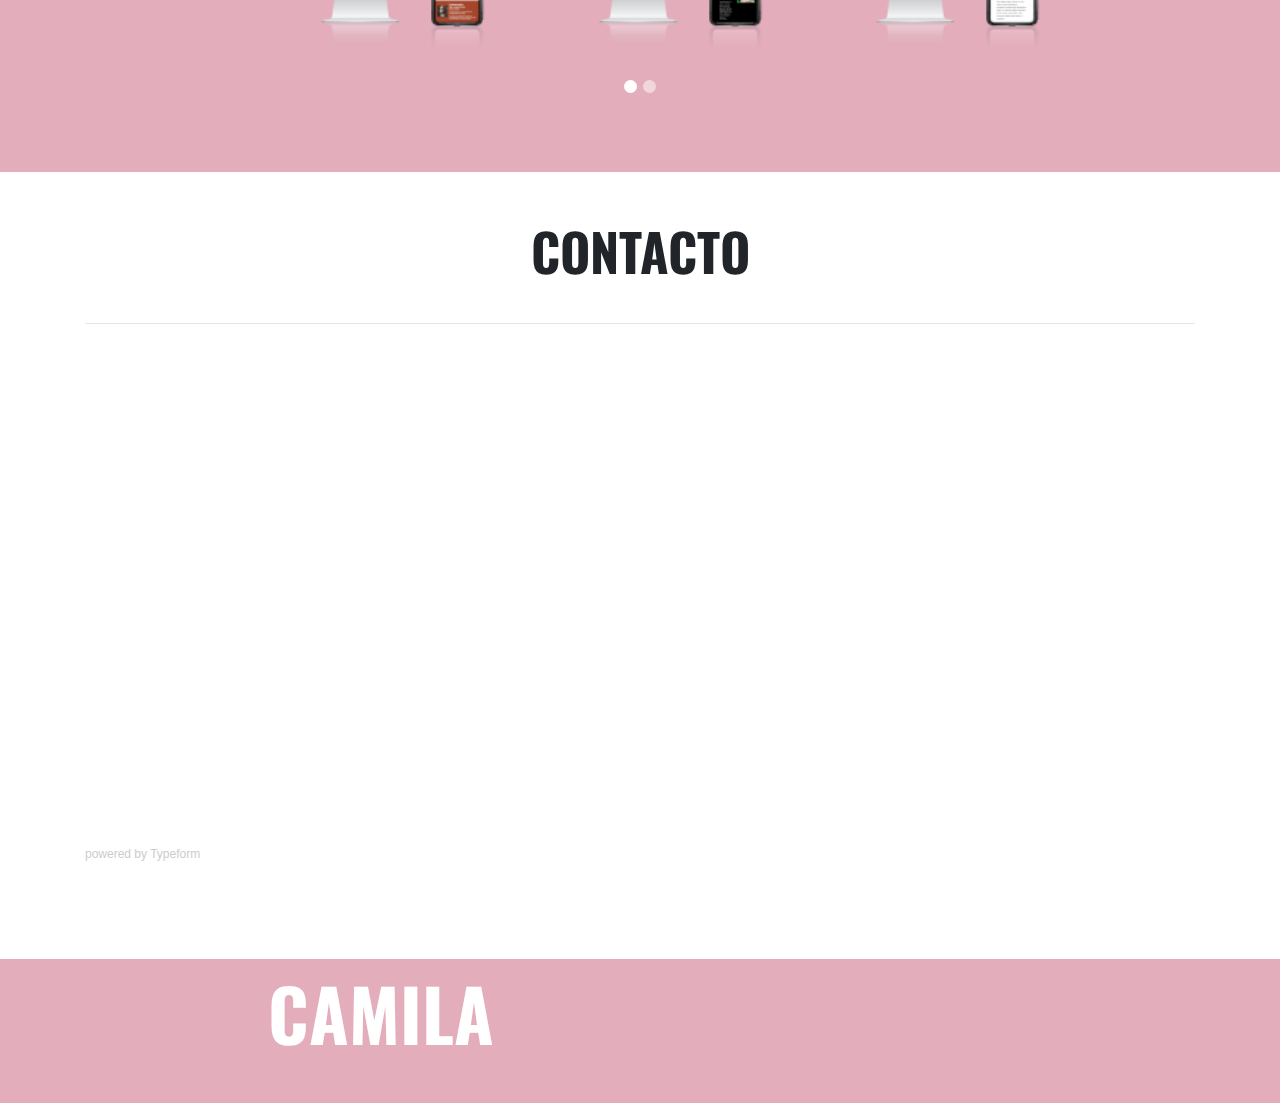
==== commit f53104d7: "edición toottip" ====
--- a/index.html
+++ b/index.html
@@ -131,19 +131,19 @@
                                             </a></div>
 
                                         <div class="col-md-3"><a href="https://camilnome.github.io/iguana-page/" target="_blank"><img class="carousel-img" src="./assets/img/PROY-02.png" alt="" button type="button" class="btn btn-secondary" data-toggle="tooltip" data-placement="bottom" title="Click para ver proyecto">
-                                        </button>></a></div>
+                                        </button></a></div>
 
                                         <div class="col-md-3"><a href="https://camilnome.github.io/suricata/" target="_blank"><img class="carousel-img" src="./assets/img/PROY-03.png" alt="" button type="button" class="btn btn-secondary" data-toggle="tooltip" data-placement="bottom" title="Click para ver proyecto">
-                                        </button>></a></div>
+                                        </button></a></div>
                                     </div>
                                 </div>
                 
                                 <div class="carousel-item ci2">
                                     <div class="row">
                                         <div class="col-md-3"><a href="https://camilnome.github.io/cuppon/" target="_blank"><img class="carousel-img" src="./assets/img/PROY-04.png" alt="" button type="button" class="btn btn-secondary" data-toggle="tooltip" data-placement="bottom" title="Click para ver proyecto">
-                                        </button>></a></div>
+                                        </button></a></div>
                                         <div class="col-md-3"><a href="https://camilnome.github.io/ricomida/" target="_blank"><img class="carousel-img" src="./assets/img/PROY-05.png" alt="" button type="button" class="btn btn-secondary" data-toggle="tooltip" data-placement="bottom" title="Click para ver proyecto">
-                                        </button>></a></div>
+                                        </button></a></div>
                                     
                                     </div>
                                 </div>
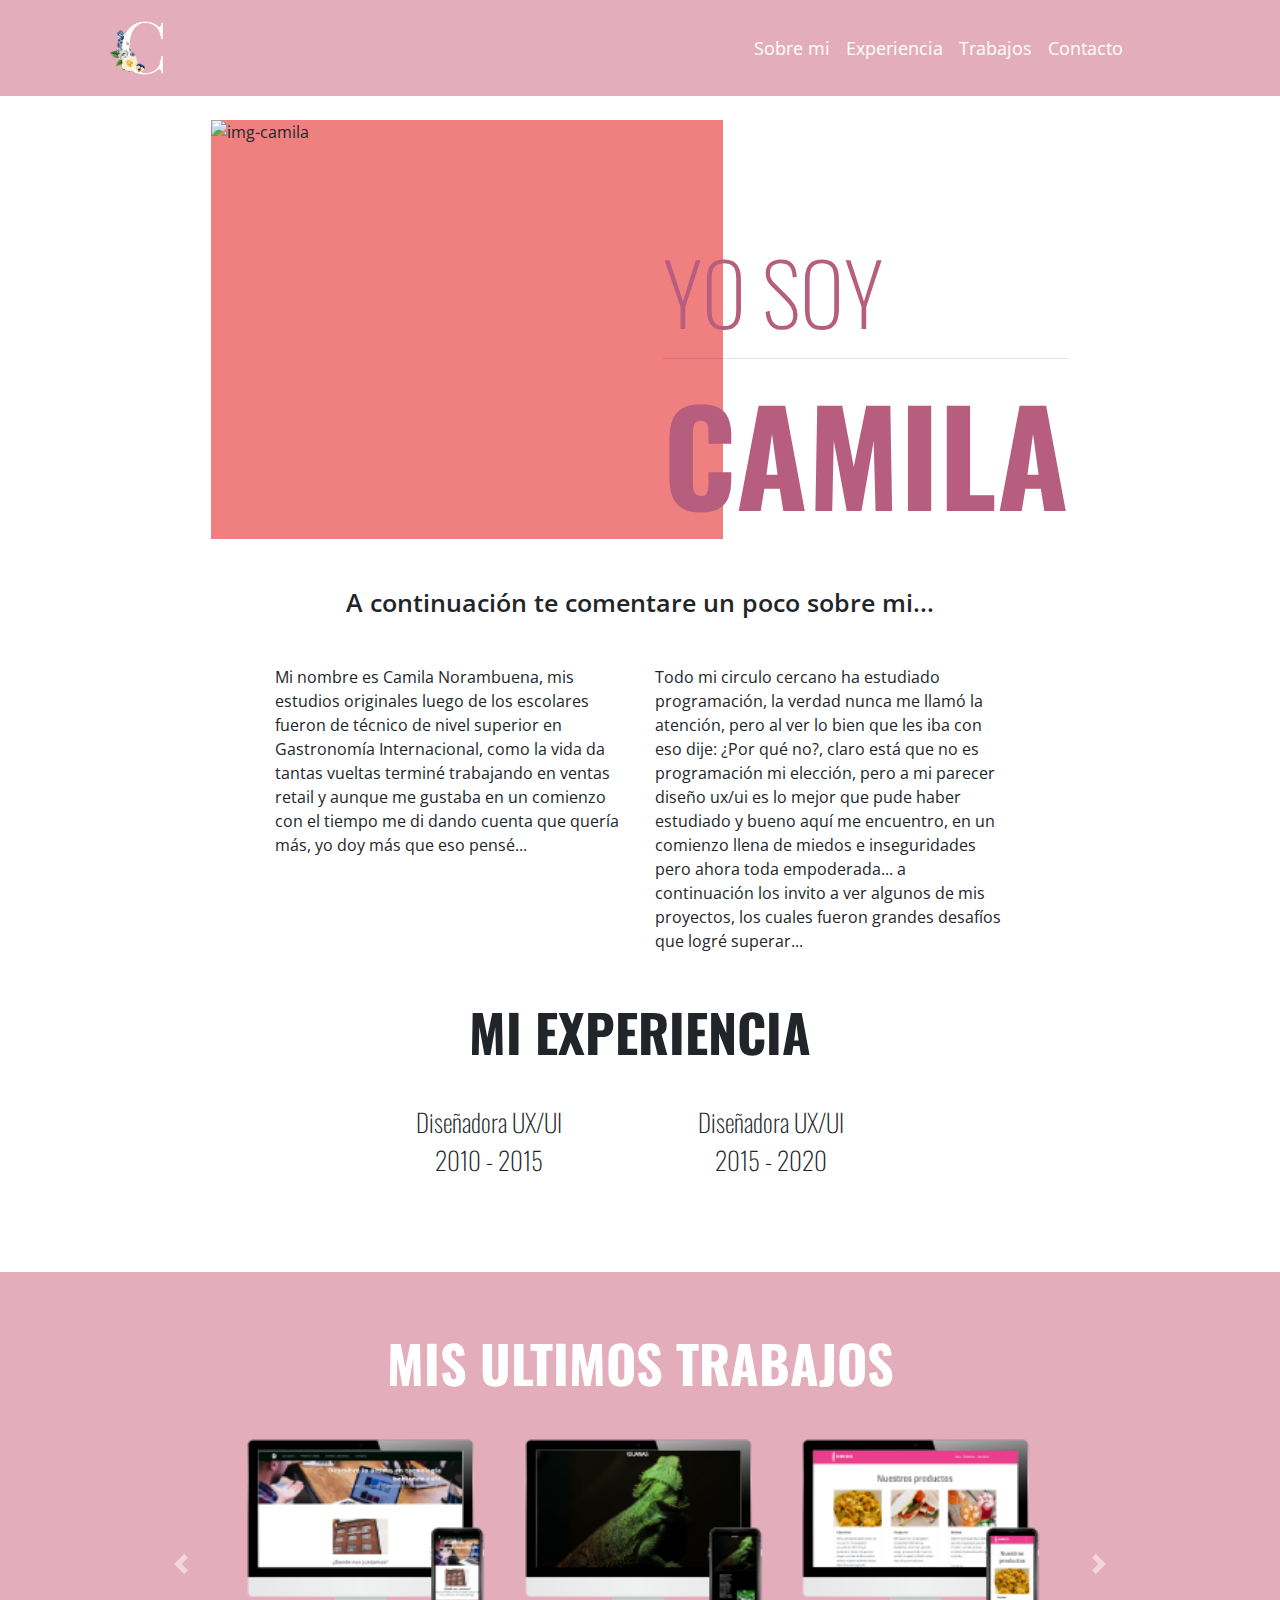
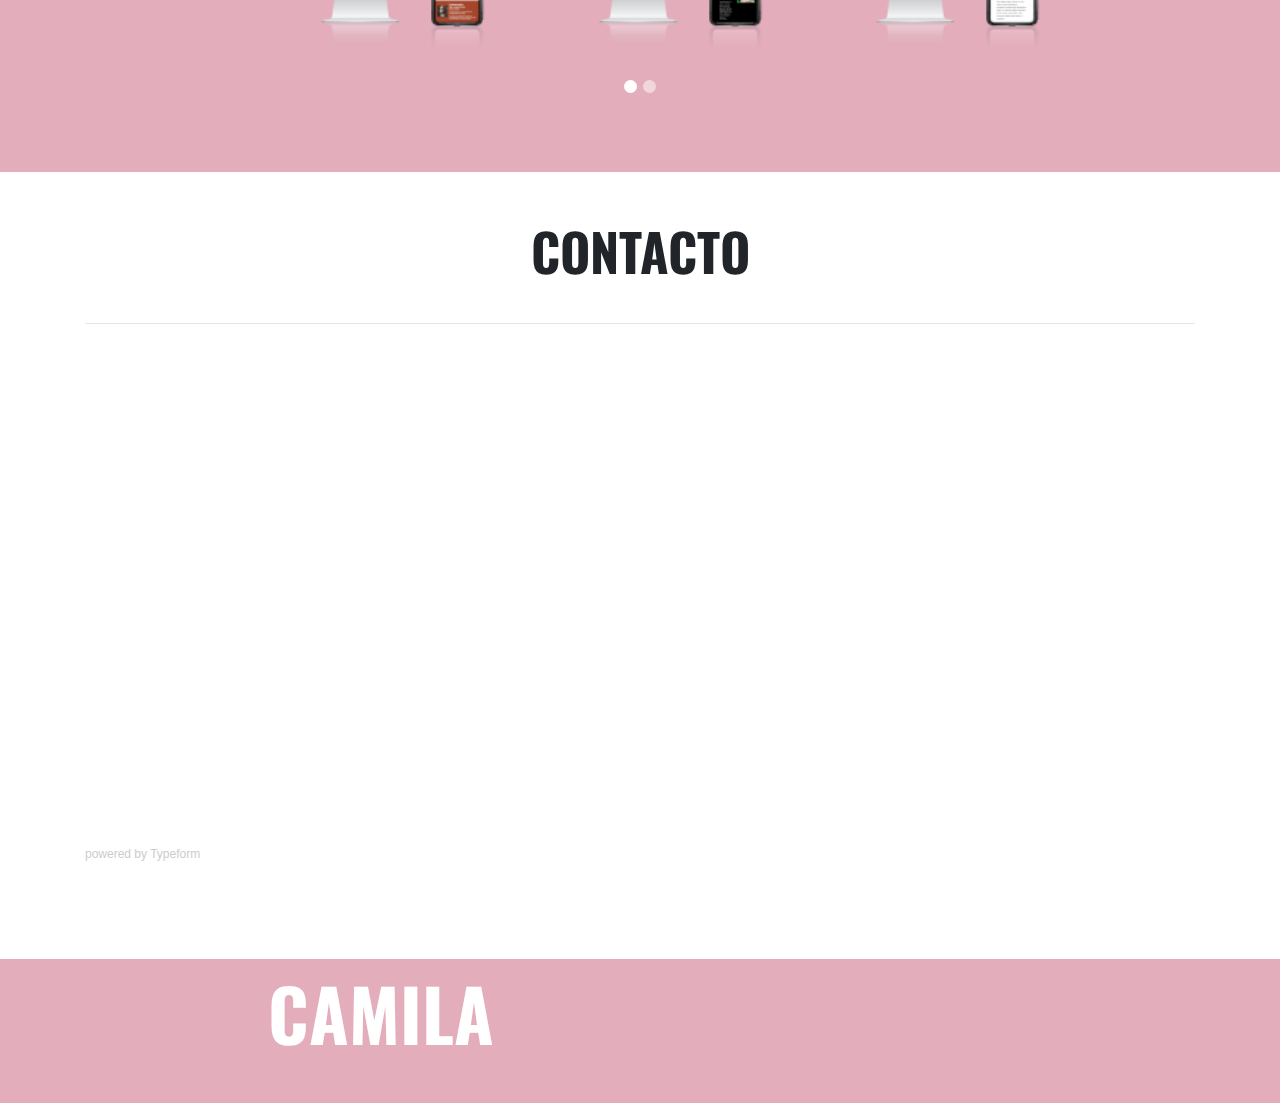
==== commit 0c08b370: "Arreglo título" ====
--- a/index.html
+++ b/index.html
@@ -63,7 +63,7 @@
     <!--About Me-->
     <section  class="about-me mb-5">
         <div id="about-me" class="container d-none d-sm-none d-md-block">
-            <h3 class="titulo mb-5"> A continuación te cometaré un poco sobre mi...</h3>
+            <h3 class="titulo mb-5"> A continuación te comentare un poco sobre mi...</h3>
                 <div class="card-deck">
                     <div class="col-md-4 parrafos">
                         <div class="card border-0">
--- a/style.css
+++ b/style.css
@@ -275,23 +275,25 @@
     margin-bottom: 1px !important;
 }
 
-
-
-
-
-}
-
-
-
-
-
-
-
-
-
-
-
-
-
-
-
+}
+
+@media (max-width:360px){
+.img-logo{
+    margin-right: 80px;
+    }
+}
+
+
+
+
+
+
+
+
+
+
+
+
+
+
+
